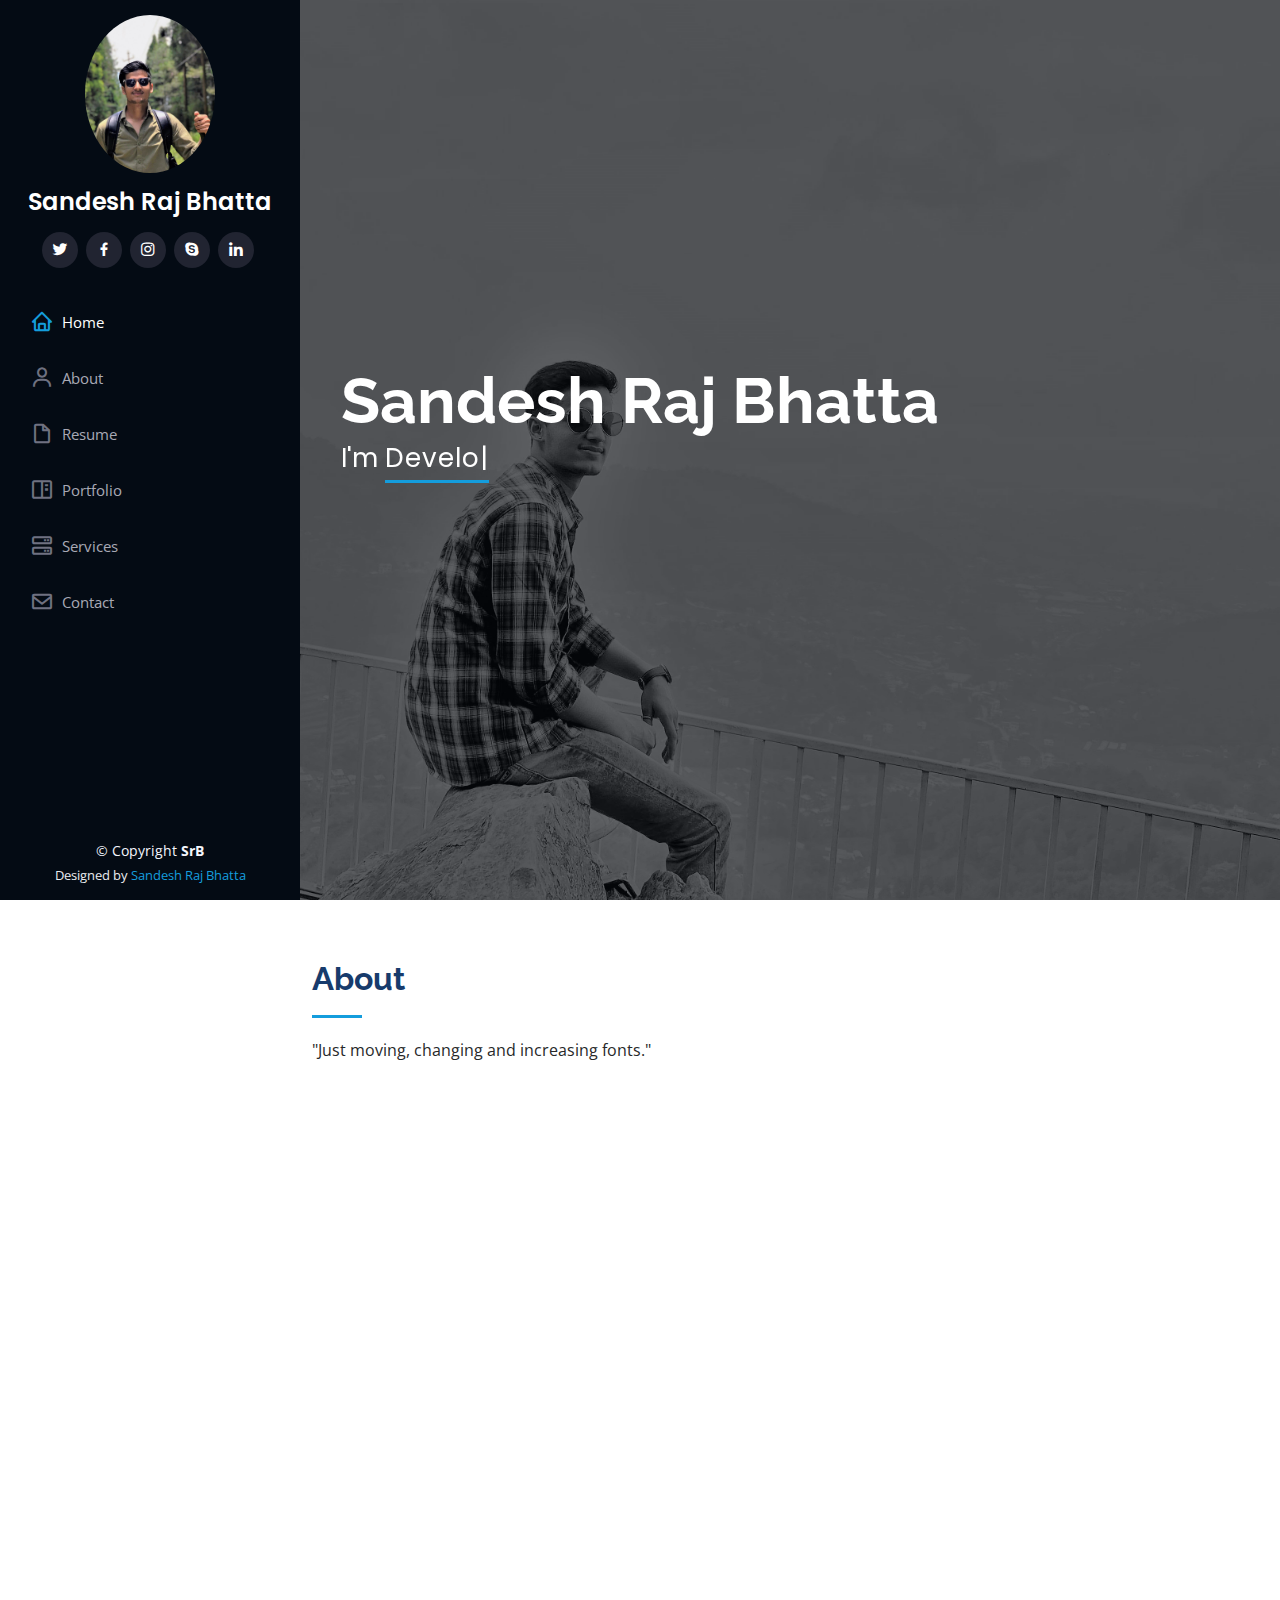
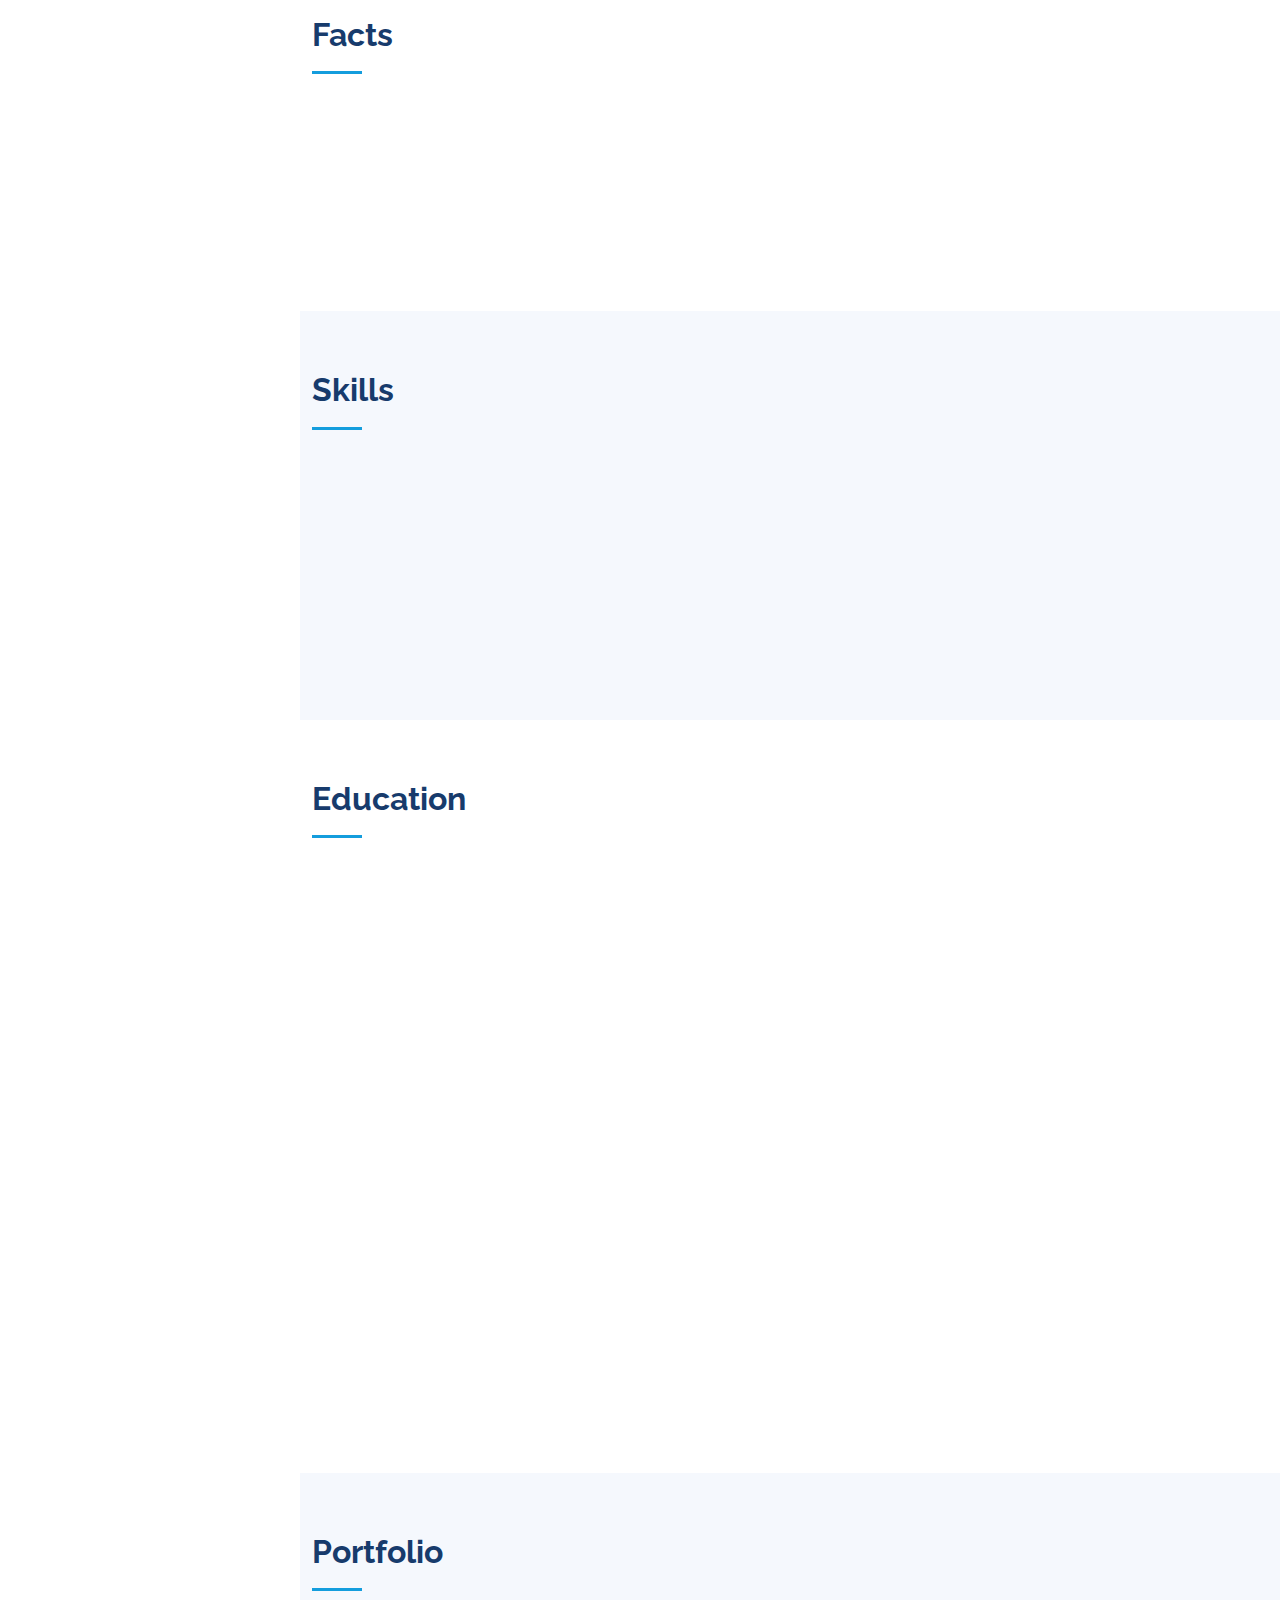
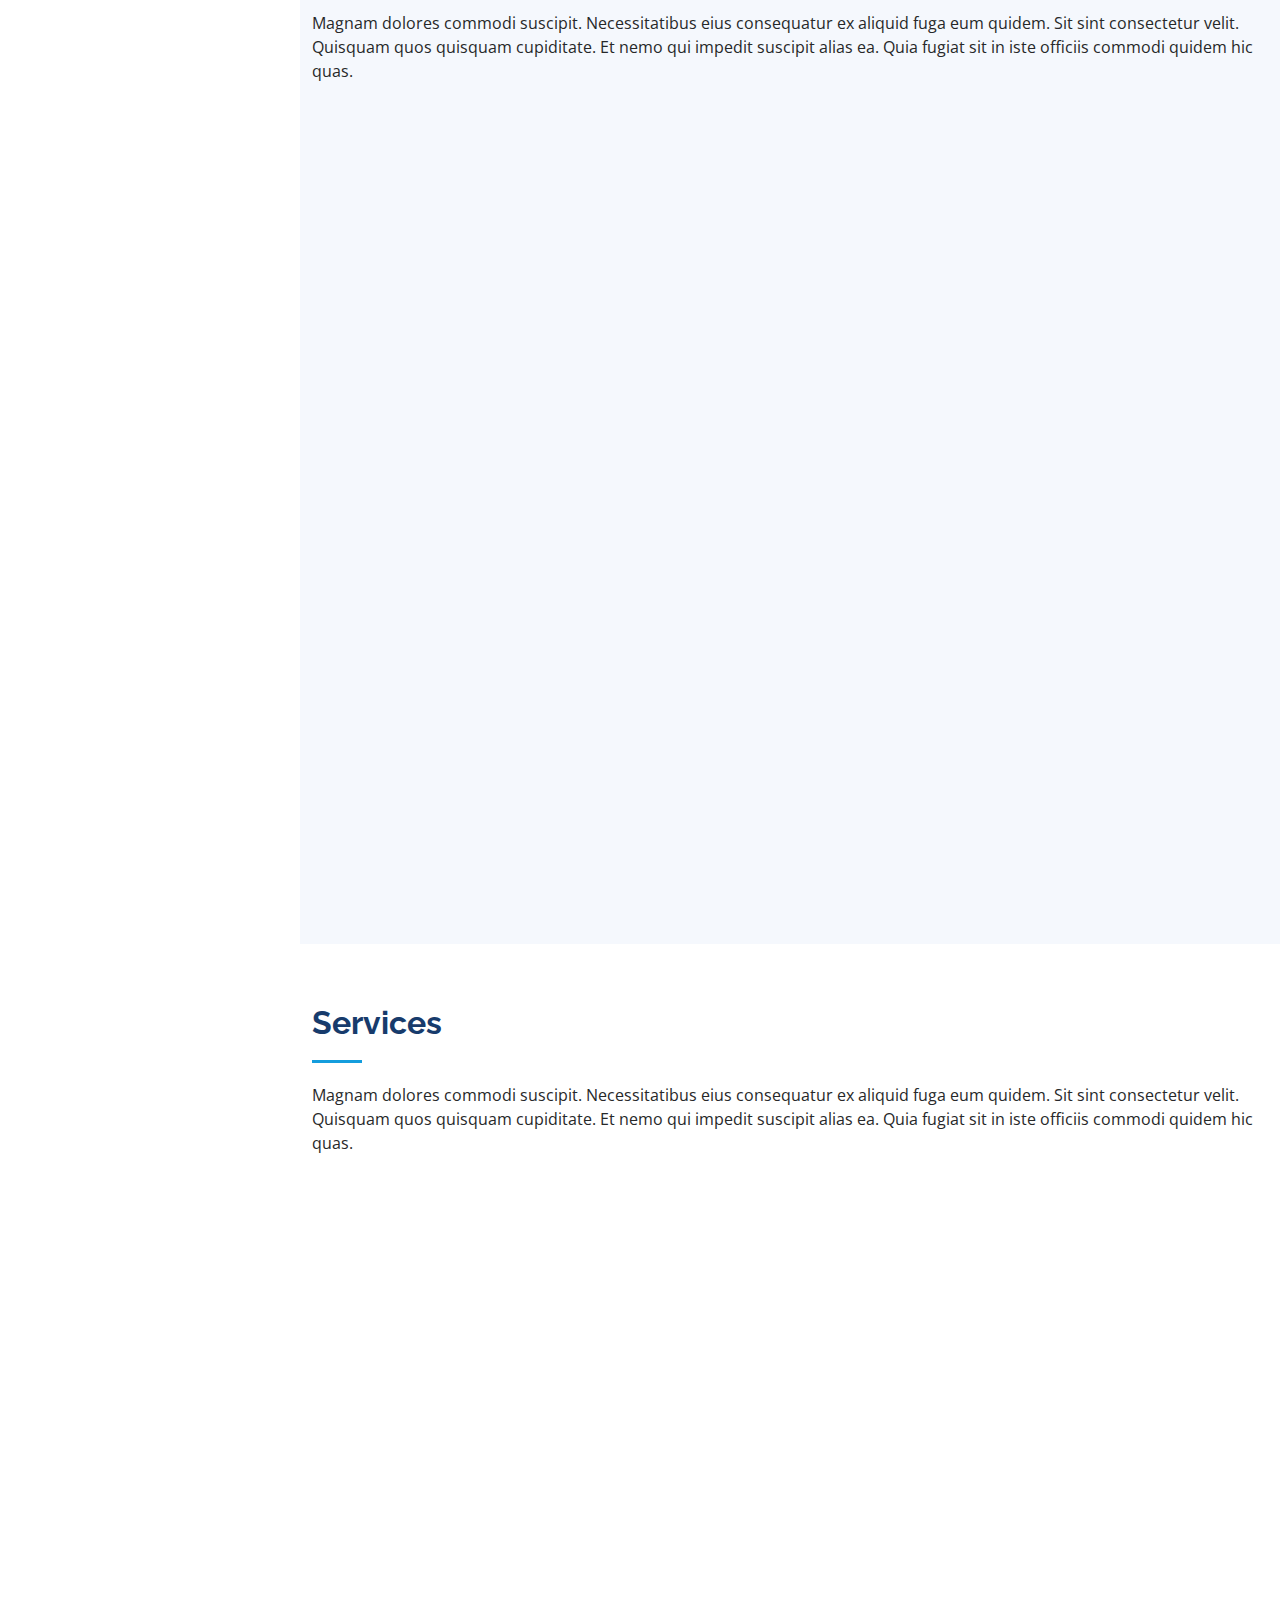
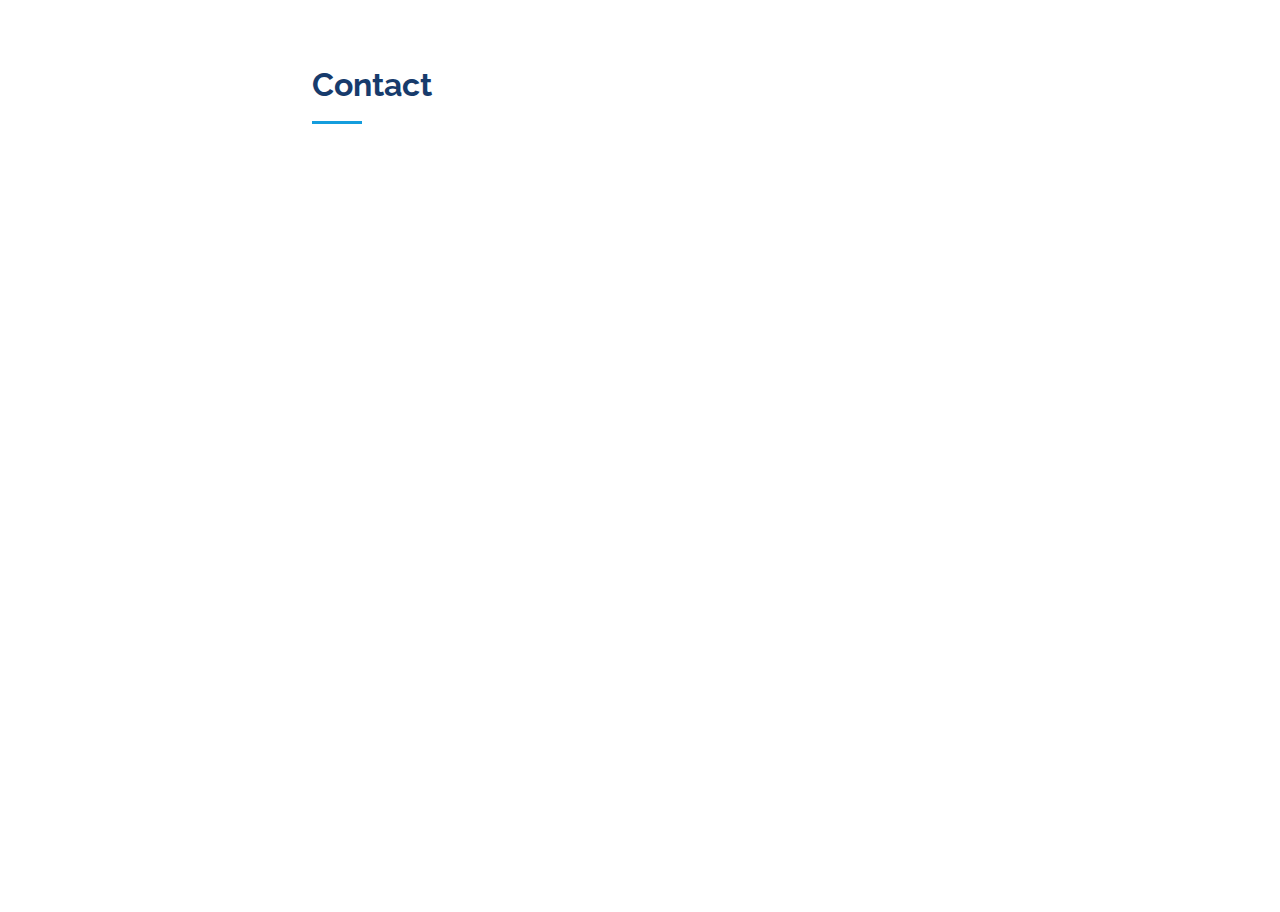
==== index.html @ b9fc3185 "My personal portfolio website." ====
<!DOCTYPE html>
<html lang="en">

<head>
  <meta charset="utf-8">
  <meta content="width=device-width, initial-scale=1.0" name="viewport">

  <title>Sandesh Raj Bhatta</title>
  <!-- Favicons -->
  <link href="assets/img/favicon.png" rel="icon">

  <!-- Google Fonts -->
  <link href="https://fonts.googleapis.com/css?family=Open+Sans:300,300i,400,400i,600,600i,700,700i|Raleway:300,300i,400,400i,500,500i,600,600i,700,700i|Poppins:300,300i,400,400i,500,500i,600,600i,700,700i" rel="stylesheet">

  <!-- Vendor CSS Files -->
  <link href="assets/vendor/aos/aos.css" rel="stylesheet">
  <link href="assets/vendor/bootstrap/css/bootstrap.min.css" rel="stylesheet">
  <link href="assets/vendor/bootstrap-icons/bootstrap-icons.css" rel="stylesheet">
  <link href="assets/vendor/boxicons/css/boxicons.min.css" rel="stylesheet">
  <link href="assets/vendor/glightbox/css/glightbox.min.css" rel="stylesheet">
  <link href="assets/vendor/swiper/swiper-bundle.min.css" rel="stylesheet">

  <!-- Template Main CSS File -->
  <link href="assets/css/style.css" rel="stylesheet">
</head>

<body>
  <!-- ======= Mobile nav toggle button ======= -->
  <i class="bi bi-list mobile-nav-toggle d-xl-none"></i>

  <!-- ======= Header ======= -->
  <header id="header">
    <div class="d-flex flex-column">

      <div class="profile">
        <img src="nav.jpg" alt="" class="img-fluid rounded-circle">
        <h1 class="text-light"><a href="index.html">Sandesh Raj Bhatta</a></h1>
        <div class="social-links mt-3 text-center">
          <a href="#" class="twitter"><i class="bx bxl-twitter"></i></a>
          <a href="#" class="facebook"><i class="bx bxl-facebook"></i></a>
          <a href="#" class="instagram"><i class="bx bxl-instagram"></i></a>
          <a href="#" class="google-plus"><i class="bx bxl-skype"></i></a>
          <a href="#" class="linkedin"><i class="bx bxl-linkedin"></i></a>
        </div>
      </div>

      <nav id="navbar" class="nav-menu navbar">
        <ul>
          <li><a href="#hero" class="nav-link scrollto active"><i class="bx bx-home"></i> <span>Home</span></a></li>
          <li><a href="#about" class="nav-link scrollto"><i class="bx bx-user"></i> <span>About</span></a></li>
          <li><a href="#resume" class="nav-link scrollto"><i class="bx bx-file-blank"></i> <span>Resume</span></a></li>
          <li><a href="#portfolio" class="nav-link scrollto"><i class="bx bx-book-content"></i> <span>Portfolio</span></a></li>
          <li><a href="#services" class="nav-link scrollto"><i class="bx bx-server"></i> <span>Services</span></a></li>
          <li><a href="#contact" class="nav-link scrollto"><i class="bx bx-envelope"></i> <span>Contact</span></a></li>
        </ul>
      </nav><!-- .nav-menu -->
    </div>
  </header><!-- End Header -->

  <!-- ======= Hero Section ======= -->
  <section id="hero" class="d-flex flex-column justify-content-center align-items-center">
    <div class="hero-container" data-aos="fade-in">
      <h1>Sandesh Raj Bhatta</h1>
      <p>I'm <span class="typed" data-typed-items="Developer, Student"></span></p>
    </div>
  </section><!-- End Hero -->

  <main id="main">

    <!-- ======= About Section ======= -->
    <section id="about" class="about">
      <div class="container">

        <div class="section-title">
          <h2>About</h2>
          <p>"Just moving, changing and increasing fonts."</p>
        </div>

        <div class="row">
          <div class="col-lg-4" data-aos="fade-right">
            <img src="my2.jpeg" class="img-fluid" alt="">
          </div>
          <div class="col-lg-8 pt-4 pt-lg-0 content" data-aos="fade-left">
            <h3>Web Designer.</h3>
            <p class="fst-italic">
            Hi. Thanks for checking out my website, 
            I’m a freelance Web designer with a background in IT.
            </p>
            <div class="row">
              <div class="col-lg-6">
                <ul>
                  <li><i class="bi bi-chevron-right"></i> <strong>Birthday:</strong> <span>2 Feb 2001</span></li>
                  <li><i class="bi bi-chevron-right"></i> <strong>Phone:</strong> <span>+977 9865756603</span></li>
                  <li><i class="bi bi-chevron-right"></i> <strong>City:</strong> <span>Lalitpur, Nepal</span></li>
                </ul>
              </div>
              <div class="col-lg-6">
                <ul>
                  <li><i class="bi bi-chevron-right"></i> <strong>Education:</strong> <span>Bachelor Student</span></li>
                  <li><i class="bi bi-chevron-right"></i> <strong>PhEmailone:</strong> <span>Sandeshbhatta218@gmail.com</span></li>
                  <li><i class="bi bi-chevron-right"></i> <strong>Freelance:</strong> <span>🛑Busy</span></li>
                </ul>
              </div>
            </div>
            <p>
            I'm a designer who codes.
            I develop website with new and stylish animation that helps
            people and make a difference. I can be as involved in
            your project as you need me to be; from the seed of the
             idea, to sketches, creative direction, design, communication,
              system design, and even the front-end .
            </p>
          </div>
        </div>

      </div>
    </section><!-- End About Section -->

    <!-- ======= Facts Section ======= -->
    <section id="facts" class="facts">
      <div class="container">

        <div class="section-title">
          <h2>Facts</h2>

        </div>

        <div class="row no-gutters">

          <div class="col-lg-3 col-md-6 d-md-flex align-items-md-stretch" data-aos="fade-up">
            <div class="count-box">
              <i class="bi bi-emoji-smile"></i>
              <span data-purecounter-start="0" data-purecounter-end="3" data-purecounter-duration="1" class="purecounter"></span>
              <p><strong>Happy Clients</strong></p>
            </div>
          </div>

          <div class="col-lg-3 col-md-6 d-md-flex align-items-md-stretch" data-aos="fade-up" data-aos-delay="100">
            <div class="count-box">
              <i class="bi bi-journal-richtext"></i>
              <span data-purecounter-start="0" data-purecounter-end="3" data-purecounter-duration="1" class="purecounter"></span>
              <p><strong>Projects</strong></p>
            </div>
          </div>

          <div class="col-lg-3 col-md-6 d-md-flex align-items-md-stretch" data-aos="fade-up" data-aos-delay="200">
            <div class="count-box">
              <i class="bi bi-headset"></i>
              <span data-purecounter-start="0" data-purecounter-end="14" data-purecounter-duration="1" class="purecounter"></span>
              <p><strong>Hours Of Support</strong></p>
            </div>
          </div>


        </div>

      </div>
    </section><!-- End Facts Section -->

    <!-- ======= Skills Section ======= -->
    <section id="skills" class="skills section-bg">
      <div class="container">

        <div class="section-title">
          <h2>Skills</h2>
        </div>

        <div class="row skills-content">

          <div class="col-lg-6" data-aos="fade-up">

            <div class="progress">
              <span class="skill">HTML <i class="val">100%</i></span>
              <div class="progress-bar-wrap">
                <div class="progress-bar" role="progressbar" aria-valuenow="100" aria-valuemin="0" aria-valuemax="100"></div>
              </div>
            </div>

            <div class="progress">
              <span class="skill">CSS <i class="val">90%</i></span>
              <div class="progress-bar-wrap">
                <div class="progress-bar" role="progressbar" aria-valuenow="90" aria-valuemin="0" aria-valuemax="90"></div>
              </div>
            </div>

            <div class="progress">
              <span class="skill">JavaScript <i class="val">30%</i></span>
              <div class="progress-bar-wrap">
                <div class="progress-bar" role="progressbar" aria-valuenow="30" aria-valuemin="0" aria-valuemax="30"></div>
              </div>
            </div>

          </div>

          <div class="col-lg-6" data-aos="fade-up" data-aos-delay="100">

            <div class="progress">
              <span class="skill">PHP <i class="val">50%</i></span>
              <div class="progress-bar-wrap">
                <div class="progress-bar" role="progressbar" aria-valuenow="50" aria-valuemin="0" aria-valuemax="50"></div>
              </div>
            </div>
          </div>
        </div>
      </div>
    </section><!-- End Skills Section -->

    <!-- ======= Educational Section ======= -->
    <section id="resume" class="resume">
      <div class="container">

        <div class="section-title">
          <h2>Education</h2>
                </div>

        <div class="row">
          <div class="col-lg-6" data-aos="fade-up">
            <h3 class="resume-title">Summary</h3>
            <div class="resume-item pb-0">
              <h4>Sandesh Raj Bhatta</h4>
              <ul>
                <li>Kathmandu,Nepal</li>
                <li>+977 9865756603</li>
                <li>sandeshbhatta218@gmailcom</li>
              </ul>
            </div>

            <h3 class="resume-title">Education</h3>
            <div class="resume-item">
              <h4>College +2 </h4>
              <h5>2018 - 2020</h5>
              <p><em>Aishwarya Vidya Niketan, Dhangadhi,Kailali, Nepal</em></p>
              <p></p>
            </div>
            <div class="resume-item">
              <h4>Bachelor of &amp; Information Management </h4>
              <h5>2020 - 2026</h5>
              <p><em>Kantipur College Of Management And Information Technology, Kathmandu, Nepal</em></p>
            </div>
          </div>
    </section><!-- End Resume Section -->

    <!--======= Portfolio Section =======-->
    <section id="portfolio" class="portfolio section-bg">
      <div class="container">

        <div class="section-title">
          <h2>Portfolio</h2>
          <p>Magnam dolores commodi suscipit. Necessitatibus eius consequatur ex aliquid fuga eum quidem. Sit sint consectetur velit. Quisquam quos quisquam cupiditate. Et nemo qui impedit suscipit alias ea. Quia fugiat sit in iste officiis commodi quidem hic quas.</p>
        </div>

        <div class="row portfolio-container" data-aos="fade-up" data-aos-delay="100">

          <div class="col-lg-4 col-md-6 portfolio-item filter-app">
            <div class="portfolio-wrap">
              <img src="assets/img/portfolio/portfolio-1.jpg" class="img-fluid" alt="">

            </div>
          </div>

          <div class="col-lg-4 col-md-6 portfolio-item filter-web">
            <div class="portfolio-wrap">
              <img src="assets/img/portfolio/portfolio-2.jpg" class="img-fluid" alt="">
              
            </div>
          </div>

          <div class="col-lg-4 col-md-6 portfolio-item filter-app">
            <div class="portfolio-wrap">
              <img src="assets/img/portfolio/portfolio-3.jpg" class="img-fluid" alt="">
              
            </div>
          </div>

          <div class="col-lg-4 col-md-6 portfolio-item filter-card">
            <div class="portfolio-wrap">
              <img src="assets/img/portfolio/portfolio-4.jpg" class="img-fluid" alt="">
             
            </div>
          </div>

          <div class="col-lg-4 col-md-6 portfolio-item filter-web">
            <div class="portfolio-wrap">
              <img src="assets/img/portfolio/portfolio-5.jpg" class="img-fluid" alt="">
          
            </div>
          </div>

          <div class="col-lg-4 col-md-6 portfolio-item filter-app">
            <div class="portfolio-wrap">
              <img src="assets/img/portfolio/portfolio-6.jpg" class="img-fluid" alt="">
           
            </div>
          </div>

          <div class="col-lg-4 col-md-6 portfolio-item filter-card">
            <div class="portfolio-wrap">
              <img src="assets/img/portfolio/portfolio-7.jpg" class="img-fluid" alt="">
            
            </div>
          </div>

          <div class="col-lg-4 col-md-6 portfolio-item filter-card">
            <div class="portfolio-wrap">
              <img src="assets/img/portfolio/portfolio-8.jpg" class="img-fluid" alt="">
           
            </div>
          </div>
          
          <div class="col-lg-4 col-md-6 portfolio-item filter-web">
            <div class="portfolio-wrap">
              <img src="assets/img/portfolio/portfolio-9.jpg" class="img-fluid" alt="">
             
            </div>
          </div>

        </div>

      </div>
    </section><!-- End Portfolio Section -->
    <!-- ======= Services Section ======= -->
    <section id="services" class="services">
      <div class="container">

        <div class="section-title">
          <h2>Services</h2>
          <p>Magnam dolores commodi suscipit. Necessitatibus eius consequatur ex aliquid fuga eum quidem. Sit sint consectetur velit. Quisquam quos quisquam cupiditate. Et nemo qui impedit suscipit alias ea. Quia fugiat sit in iste officiis commodi quidem hic quas.</p>
        </div>

        <div class="row">
          <div class="col-lg-4 col-md-6 icon-box" data-aos="fade-up">
            <div class="icon"><i class="bi bi-briefcase"></i></div>
            <h4 class="title"><a href="">Lorem Ipsum</a></h4>
            <p class="description">Voluptatum deleniti atque corrupti quos dolores et quas molestias excepturi sint occaecati cupiditate non provident</p>
          </div>
          <div class="col-lg-4 col-md-6 icon-box" data-aos="fade-up" data-aos-delay="100">
            <div class="icon"><i class="bi bi-card-checklist"></i></div>
            <h4 class="title"><a href="">Dolor Sitema</a></h4>
            <p class="description">Minim veniam, quis nostrud exercitation ullamco laboris nisi ut aliquip ex ea commodo consequat tarad limino ata</p>
          </div>
          <div class="col-lg-4 col-md-6 icon-box" data-aos="fade-up" data-aos-delay="200">
            <div class="icon"><i class="bi bi-bar-chart"></i></div>
            <h4 class="title"><a href="">Sed ut perspiciatis</a></h4>
            <p class="description">Duis aute irure dolor in reprehenderit in voluptate velit esse cillum dolore eu fugiat nulla pariatur</p>
          </div>
          <div class="col-lg-4 col-md-6 icon-box" data-aos="fade-up" data-aos-delay="300">
            <div class="icon"><i class="bi bi-binoculars"></i></div>
            <h4 class="title"><a href="">Magni Dolores</a></h4>
            <p class="description">Excepteur sint occaecat cupidatat non proident, sunt in culpa qui officia deserunt mollit anim id est laborum</p>
          </div>
          <div class="col-lg-4 col-md-6 icon-box" data-aos="fade-up" data-aos-delay="400">
            <div class="icon"><i class="bi bi-brightness-high"></i></div>
            <h4 class="title"><a href="">Nemo Enim</a></h4>
            <p class="description">At vero eos et accusamus et iusto odio dignissimos ducimus qui blanditiis praesentium voluptatum deleniti atque</p>
          </div>
          <div class="col-lg-4 col-md-6 icon-box" data-aos="fade-up" data-aos-delay="500">
            <div class="icon"><i class="bi bi-calendar4-week"></i></div>
            <h4 class="title"><a href="">Eiusmod Tempor</a></h4>
            <p class="description">Et harum quidem rerum facilis est et expedita distinctio. Nam libero tempore, cum soluta nobis est eligendi</p>
          </div>
        </div>

      </div>
    </section><!-- End Services Section -->
    <!-- ======= Contact Section ======= -->
    <section id="contact" class="contact">
      <div class="container">

        <div class="section-title">
          <h2>Contact</h2>
        </div>

        <div class="row" data-aos="fade-in">

          <div class="col-lg-5 d-flex align-items-stretch">
            <div class="info">
              <div class="address">
                <i class="bi bi-geo-alt"></i>
                <h4>Location:</h4>
                <p>Patan,Lalitpur,Nepal 4700</p>
              </div>

              <div class="email">
                <i class="bi bi-envelope"></i>
                <h4>Email:</h4>
                <p>sandeshbhatta218@gmail.com</p>
              </div>

              <div class="phone">
                <i class="bi bi-phone"></i>
                <h4>Call:</h4>
                <p>+977 9865756603</p>
              </div>
              <iframe src= "https://maps.google.com/maps?q=patan%20durbar%20square,lalitpur&t=&z=13&ie=UTF8&iwloc=&output=embed"frameborder="0" style="border:0; width: 100%; height: 290px;" allowfullscreen></iframe>
            </div>

          </div>

          <div class="col-lg-7 mt-5 mt-lg-0 d-flex align-items-stretch">
            <form action="#" method="post" role="form" class="form">
              <div class="row">
                <div class="form-group col-md-6">
                  <label for="name">Your Name</label>
                  <input type="text" name="name" class="form-control" id="name" required>
                </div>
                <div class="form-group col-md-6">
                  <label for="name">Your Email</label>
                  <input type="email" class="form-control" name="email" id="email" required>
                </div>
              </div>
              <div class="form-group">
                <label for="name">Subject</label>
                <input type="text" class="form-control" name="subject" id="subject" required>
              </div>
              <div class="form-group">
                <label for="name">Message</label>
                <textarea class="form-control" name="message" rows="10" required></textarea>
              </div>
              <div class="my-3">
                <div class="loading">Loading</div>
                <div class="error-message"></div>
                <div class="sent-message">Your message has been sent. Thank you!</div>
              </div>
              <div class="text-center"><button type="submit">Send Message</button></div>
            </form>
          </div>

        </div>

      </div>
    </section><!-- End Contact Section -->

  </main><!-- End #main -->

  <!-- ======= Footer ======= -->
  <footer id="footer">
    <div class="container">
      <div class="copyright">
        &copy; Copyright <strong><span>SrB</span></strong>
      </div>
      <div class="credits">
        Designed by <a href="">Sandesh Raj Bhatta</a>
      </div>
    </div>
  </footer><!-- End  Footer -->

  <!-- Vendor JS Files -->
  <script src="assets/vendor/purecounter/purecounter.js"></script>
  <script src="assets/vendor/aos/aos.js"></script>
  <script src="assets/vendor/bootstrap/js/bootstrap.bundle.min.js"></script>
  <script src="assets/vendor/glightbox/js/glightbox.min.js"></script>
  <script src="assets/vendor/isotope-layout/isotope.pkgd.min.js"></script>
  <script src="assets/vendor/swiper/swiper-bundle.min.js"></script>
  <script src="assets/vendor/typed.js/typed.min.js"></script>
  <script src="assets/vendor/waypoints/noframework.waypoints.js"></script>
  <script src="assets/vendor/php-email-form/validate.js"></script>

  <!-- Template Main JS File -->
  <script src="assets/js/main.js"></script>

</body>

</html>
---- assets/css/style.css ----
/*--------------------------------------------------------------
# General
--------------------------------------------------------------*/
body {
  font-family: "Open Sans", sans-serif;
  color: #272829;
}

a {
  color: #149ddd;
  text-decoration: none;
}

a:hover {
  color: #37b3ed;
  text-decoration: none;
}

h1, h2, h3, h4, h5, h6 {
  font-family: "Raleway", sans-serif;
}

/*--------------------------------------------------------------
# Header
--------------------------------------------------------------*/
#header {
  position: fixed;
  top: 0;
  left: 0;
  bottom: 0;
  width: 300px;
  transition: all ease-in-out 0.5s;
  z-index: 9997;
  transition: all 0.5s;
  padding: 0 15px;
  background: #040b14;
  overflow-y: auto;
}
#header .profile img {
  margin: 15px auto;
  display: block;
  width: 130px;
  border: 0px solid #2c2f3f;
}
#header .profile h1 {
  font-size: 24px;
  margin: 0;
  padding: 0;
  font-weight: 600;
  -moz-text-align-last: center;
  text-align-last: center;
  font-family: "Poppins", sans-serif;
}
#header .profile h1 a, #header .profile h1 a:hover {
  color: #fff;
  text-decoration: none;
}
#header .profile .social-links a {
  font-size: 18px;
  display: inline-block;
  background: #212431;
  color: #fff;
  line-height: 1;
  padding: 8px 0;
  margin-right: 4px;
  border-radius: 50%;
  text-align: center;
  width: 36px;
  height: 36px;
  transition: 0.3s;
}
#header .profile .social-links a:hover {
  background: #149ddd;
  color: #fff;
  text-decoration: none;
}

#main {
  margin-left: 300px;
}

@media (max-width: 1199px) {
  #header {
    left: -300px;
  }

  #main {
    margin-left: 0;
  }
}
/*--------------------------------------------------------------
# Navigation Menu
--------------------------------------------------------------*/
/* Desktop Navigation */
.nav-menu {
  padding: 30px 0 0 0;
}
.nav-menu * {
  margin: 0;
  padding: 0;
  list-style: none;
}
.nav-menu > ul > li {
  position: relative;
  white-space: nowrap;
}
.nav-menu a, .nav-menu a:focus {
  display: flex;
  align-items: center;
  color: #a8a9b4;
  padding: 12px 15px;
  margin-bottom: 8px;
  transition: 0.3s;
  font-size: 15px;
}
.nav-menu a i, .nav-menu a:focus i {
  font-size: 24px;
  padding-right: 8px;
  color: #6f7180;
}
.nav-menu a:hover, .nav-menu .active, .nav-menu .active:focus, .nav-menu li:hover > a {
  text-decoration: none;
  color: #fff;
}
.nav-menu a:hover i, .nav-menu .active i, .nav-menu .active:focus i, .nav-menu li:hover > a i {
  color: #149ddd;
}

/* Mobile Navigation */
.mobile-nav-toggle {
  position: fixed;
  right: 15px;
  top: 15px;
  z-index: 9998;
  border: 0;
  font-size: 24px;
  transition: all 0.4s;
  outline: none !important;
  background-color: #149ddd;
  color: #fff;
  width: 40px;
  height: 40px;
  display: inline-flex;
  align-items: center;
  justify-content: center;
  line-height: 0;
  border-radius: 50px;
  cursor: pointer;
}

.mobile-nav-active {
  overflow: hidden;
}
.mobile-nav-active #header {
  left: 0;
}

/*--------------------------------------------------------------
# Hero Section
--------------------------------------------------------------*/
#hero {
  width: 100%;
  height: 100vh;
  background: url('bg.jpg') top center;
  background-size: cover;
}
#hero:before {
  content: "";
  background: rgba(5, 13, 24, 0.3);
  position: absolute;
  bottom: 0;
  top: 0;
  left: 0;
  right: 0;
  z-index: 1;
}
#hero .hero-container {
  position: relative;
  z-index: 2;
  min-width: 300px;
}
#hero h1 {
  margin: 0 0 10px 0;
  font-size: 64px;
  font-weight: 700;
  line-height: 56px;
  color: #fff;
}
#hero p {
  color: #fff;
  margin-bottom: 50px;
  font-size: 26px;
  font-family: "Poppins", sans-serif;
}
#hero p span {
  color: #fff;
  padding-bottom: 4px;
  letter-spacing: 1px;
  border-bottom: 3px solid #149ddd;
}
@media (min-width: 1024px) {
  #hero {
    background-attachment: fixed;
  }
}
@media (max-width: 768px) {
  #hero h1 {
    font-size: 28px;
    line-height: 36px;
  }
  #hero h2 {
    font-size: 18px;
    line-height: 24px;
    margin-bottom: 30px;
  }
}

/*--------------------------------------------------------------
# Sections General
--------------------------------------------------------------*/
section {
  padding: 60px 0;
  overflow: hidden;
}

.section-bg {
  background: #f5f8fd;
}

.section-title {
  padding-bottom: 30px;
}
.section-title h2 {
  font-size: 32px;
  font-weight: bold;
  margin-bottom: 20px;
  padding-bottom: 20px;
  position: relative;
  color: #173b6c;
}
.section-title h2::after {
  content: "";
  position: absolute;
  display: block;
  width: 50px;
  height: 3px;
  background: #149ddd;
  bottom: 0;
  left: 0;
}
.section-title p {
  margin-bottom: 0;
}

/*--------------------------------------------------------------
# About
--------------------------------------------------------------*/
.about .content h3 {
  font-weight: 700;
  font-size: 26px;
  color: #173b6c;
}
.about .content ul {
  list-style: none;
  padding: 0;
}
.about .content ul li {
  margin-bottom: 20px;
  display: flex;
  align-items: center;
}
.about .content ul strong {
  margin-right: 10px;
}
.about .content ul i {
  font-size: 16px;
  margin-right: 5px;
  color: #149ddd;
  line-height: 0;
}
.about .content p:last-child {
  margin-bottom: 0;
}

/*--------------------------------------------------------------
# Facts
--------------------------------------------------------------*/
.facts {
  padding-bottom: 30px;
}
.facts .count-box {
  padding: 30px;
  width: 100%;
}
.facts .count-box i {
  display: block;
  font-size: 44px;
  color: #149ddd;
  float: left;
  line-height: 0;
}
.facts .count-box span {
  font-size: 48px;
  line-height: 40px;
  display: block;
  font-weight: 700;
  color: #050d18;
  margin-left: 60px;
}
.facts .count-box p {
  padding: 15px 0 0 0;
  margin: 0 0 0 60px;
  font-family: "Raleway", sans-serif;
  font-size: 14px;
  color: #122f57;
}
.facts .count-box a {
  font-weight: 600;
  display: block;
  margin-top: 20px;
  color: #122f57;
  font-size: 15px;
  font-family: "Poppins", sans-serif;
  transition: ease-in-out 0.3s;
}
.facts .count-box a:hover {
  color: #1f5297;
}

/*--------------------------------------------------------------
# Skills
--------------------------------------------------------------*/
.skills .progress {
  height: 60px;
  display: block;
  background: none;
  border-radius: 0;
}
.skills .progress .skill {
  padding: 0;
  margin: 0 0 6px 0;
  text-transform: uppercase;
  display: block;
  font-weight: 600;
  font-family: "Poppins", sans-serif;
  color: #050d18;
}
.skills .progress .skill .val {
  float: right;
  font-style: normal;
}
.skills .progress-bar-wrap {
  background: #dce8f8;
  height: 10px;
}
.skills .progress-bar {
  width: 1px;
  height: 10px;
  transition: 0.9s;
  background-color: #149ddd;
}

/*--------------------------------------------------------------
# Resume
--------------------------------------------------------------*/
.resume .resume-title {
  font-size: 26px;
  font-weight: 700;
  margin-top: 20px;
  margin-bottom: 20px;
  color: #050d18;
}
.resume .resume-item {
  padding: 0 0 20px 20px;
  margin-top: -2px;
  border-left: 2px solid #1f5297;
  position: relative;
}
.resume .resume-item h4 {
  line-height: 18px;
  font-size: 18px;
  font-weight: 600;
  text-transform: uppercase;
  font-family: "Poppins", sans-serif;
  color: #050d18;
  margin-bottom: 10px;
}
.resume .resume-item h5 {
  font-size: 16px;
  background: #e4edf9;
  padding: 5px 15px;
  display: inline-block;
  font-weight: 600;
  margin-bottom: 10px;
}
.resume .resume-item ul {
  padding-left: 20px;
}
.resume .resume-item ul li {
  padding-bottom: 10px;
}
.resume .resume-item:last-child {
  padding-bottom: 0;
}
.resume .resume-item::before {
  content: "";
  position: absolute;
  width: 16px;
  height: 16px;
  border-radius: 50px;
  left: -9px;
  top: 0;
  background: #fff;
  border: 2px solid #1f5297;
}

/*--------------------------------------------------------------
# Portfolio
--------------------------------------------------------------*/
.portfolio .portfolio-item {
  margin-bottom: 30px;
}

.portfolio .portfolio-wrap {
  transition: 0.3s;
  position: relative;
  overflow: hidden;
  z-index: 1;
}
.portfolio .portfolio-wrap::before {
  content: "";
  background: rgba(255, 255, 255, 0.5);
  position: absolute;
  left: 0;
  right: 0;
  top: 0;
  bottom: 0;
  transition: all ease-in-out 0.3s;
  z-index: 2;
  opacity: 0;
}

/*--------------------------------------------------------------
# Services
--------------------------------------------------------------*/
.services .icon-box {
  margin-bottom: 20px;
}
.services .icon {
  float: left;
  display: flex;
  align-items: center;
  justify-content: center;
  width: 54px;
  height: 54px;
  background: #149ddd;
  border-radius: 50%;
  transition: 0.5s;
  border: 1px solid #149ddd;
}
.services .icon i {
  color: #fff;
  font-size: 24px;
  line-height: 0;
}

.services .title {
  margin-left: 80px;
  font-weight: 700;
  margin-bottom: 15px;
  font-size: 18px;
}
.services .title a {
  color: #343a40;
}

.services .description {
  margin-left: 80px;
  line-height: 24px;
  font-size: 14px;
}

/*--------------------------------------------------------------
# Contact
--------------------------------------------------------------*/
.contact {
  padding-bottom: 130px;
}
.contact .info {
  padding: 30px;
  background: #fff;
  width: 100%;
  box-shadow: 0 0 24px 0 rgba(0, 0, 0, 0.12);
}
.contact .info i {
  font-size: 20px;
  color: #149ddd;
  float: left;
  width: 44px;
  height: 44px;
  background: #dff3fc;
  display: flex;
  justify-content: center;
  align-items: center;
  border-radius: 50px;
  transition: all 0.3s ease-in-out;
}
.contact .info h4 {
  padding: 0 0 0 60px;
  font-size: 22px;
  font-weight: 600;
  margin-bottom: 5px;
  color: #050d18;
}
.contact .info p {
  padding: 0 0 10px 60px;
  margin-bottom: 20px;
  font-size: 14px;
  color: #173b6c;
}
.contact .info .email p {
  padding-top: 5px;
}
.contact .info .social-links {
  padding-left: 60px;
}
.contact .info .social-links a {
  font-size: 18px;
  display: inline-block;
  background: #333;
  color: #fff;
  line-height: 1;
  padding: 8px 0;
  border-radius: 50%;
  text-align: center;
  width: 36px;
  height: 36px;
  transition: 0.3s;
  margin-right: 10px;
}

.contact .form {
  width: 100%;
  padding: 30px;
  background: #fff;
  box-shadow: 0 0 24px 0 rgba(0, 0, 0, 0.12);
}
.contact .form .form-group {
  padding-bottom: 8px;
}
.contact .form .validate {
  display: none;
  color: red;
  margin: 0 0 15px 0;
  font-weight: 400;
  font-size: 13px;
}
.contact .form .error-message {
  display: none;
  color: #fff;
  background: #ed3c0d;
  text-align: left;
  padding: 15px;
  font-weight: 600;
}
.contact .form .error-message br + br {
  margin-top: 25px;
}
.contact .form .sent-message {
  display: none;
  color: #fff;
  background: #18d26e;
  text-align: center;
  padding: 15px;
  font-weight: 600;
}
.contact .form .loading {
  display: none;
  background: #fff;
  text-align: center;
  padding: 15px;
}
.contact .form .loading:before {
  content: "";
  display: inline-block;
  border-radius: 50%;
  width: 24px;
  height: 24px;
  margin: 0 10px -6px 0;
  border: 3px solid #18d26e;
  border-top-color: #eee;
  -webkit-animation: animate-loading 1s linear infinite;
  animation: animate-loading 1s linear infinite;
}
.contact .form .form-group {
  margin-bottom: 15px;
}
.contact .form label {
  padding-bottom: 8px;
}
.contact .form input, .contact .form textarea {
  border-radius: 0;
  box-shadow: none;
  font-size: 14px;
}
.contact .form input {
  height: 44px;
}
.contact .form textarea {
  padding: 10px 15px;
}
.contact .form button[type=submit] {
  background: #149ddd;
  border: 0;
  padding: 10px 24px;
  color: #fff;
  transition: 0.4s;
  border-radius: 4px;
}

@-webkit-keyframes animate-loading {
  0% {
    transform: rotate(0deg);
  }
  100% {
    transform: rotate(360deg);
  }
}
@keyframes animate-loading {
  0% {
    transform: rotate(0deg);
  }
  100% {
    transform: rotate(360deg);
  }
}
/*--------------------------------------------------------------
# Footer
--------------------------------------------------------------*/
#footer {
  padding: 15px;
  color: #f4f6fd;
  font-size: 14px;
  position: fixed;
  left: 0;
  bottom: 0;
  width: 300px;
  z-index: 9999;
  background: #040b14;
}
#footer .copyright {
  text-align: center;
}
#footer .credits {
  padding-top: 5px;
  text-align: center;
  font-size: 13px;
  color: #eaebf0;
}
@media (max-width: 1199px) {
  #footer {
    position: static;
    width: auto;
    padding-right: 20px 15px;
  }
}
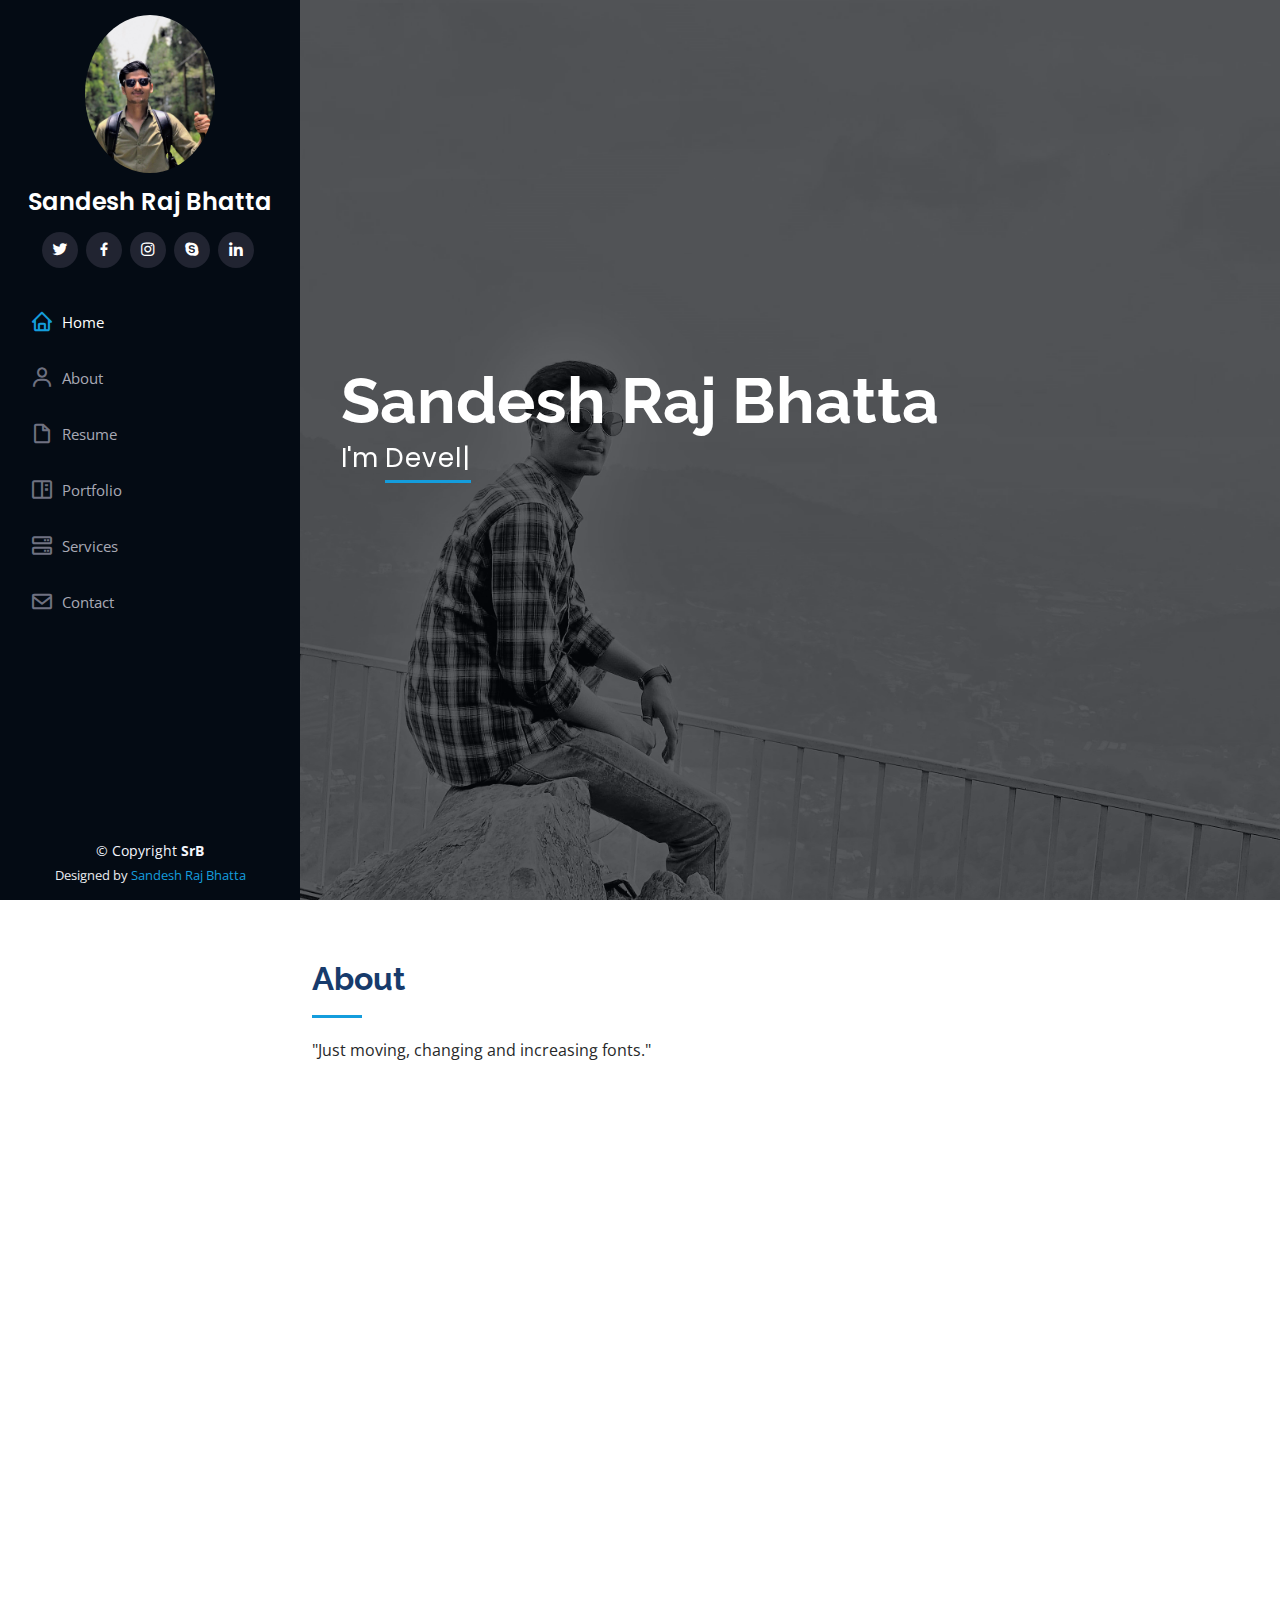
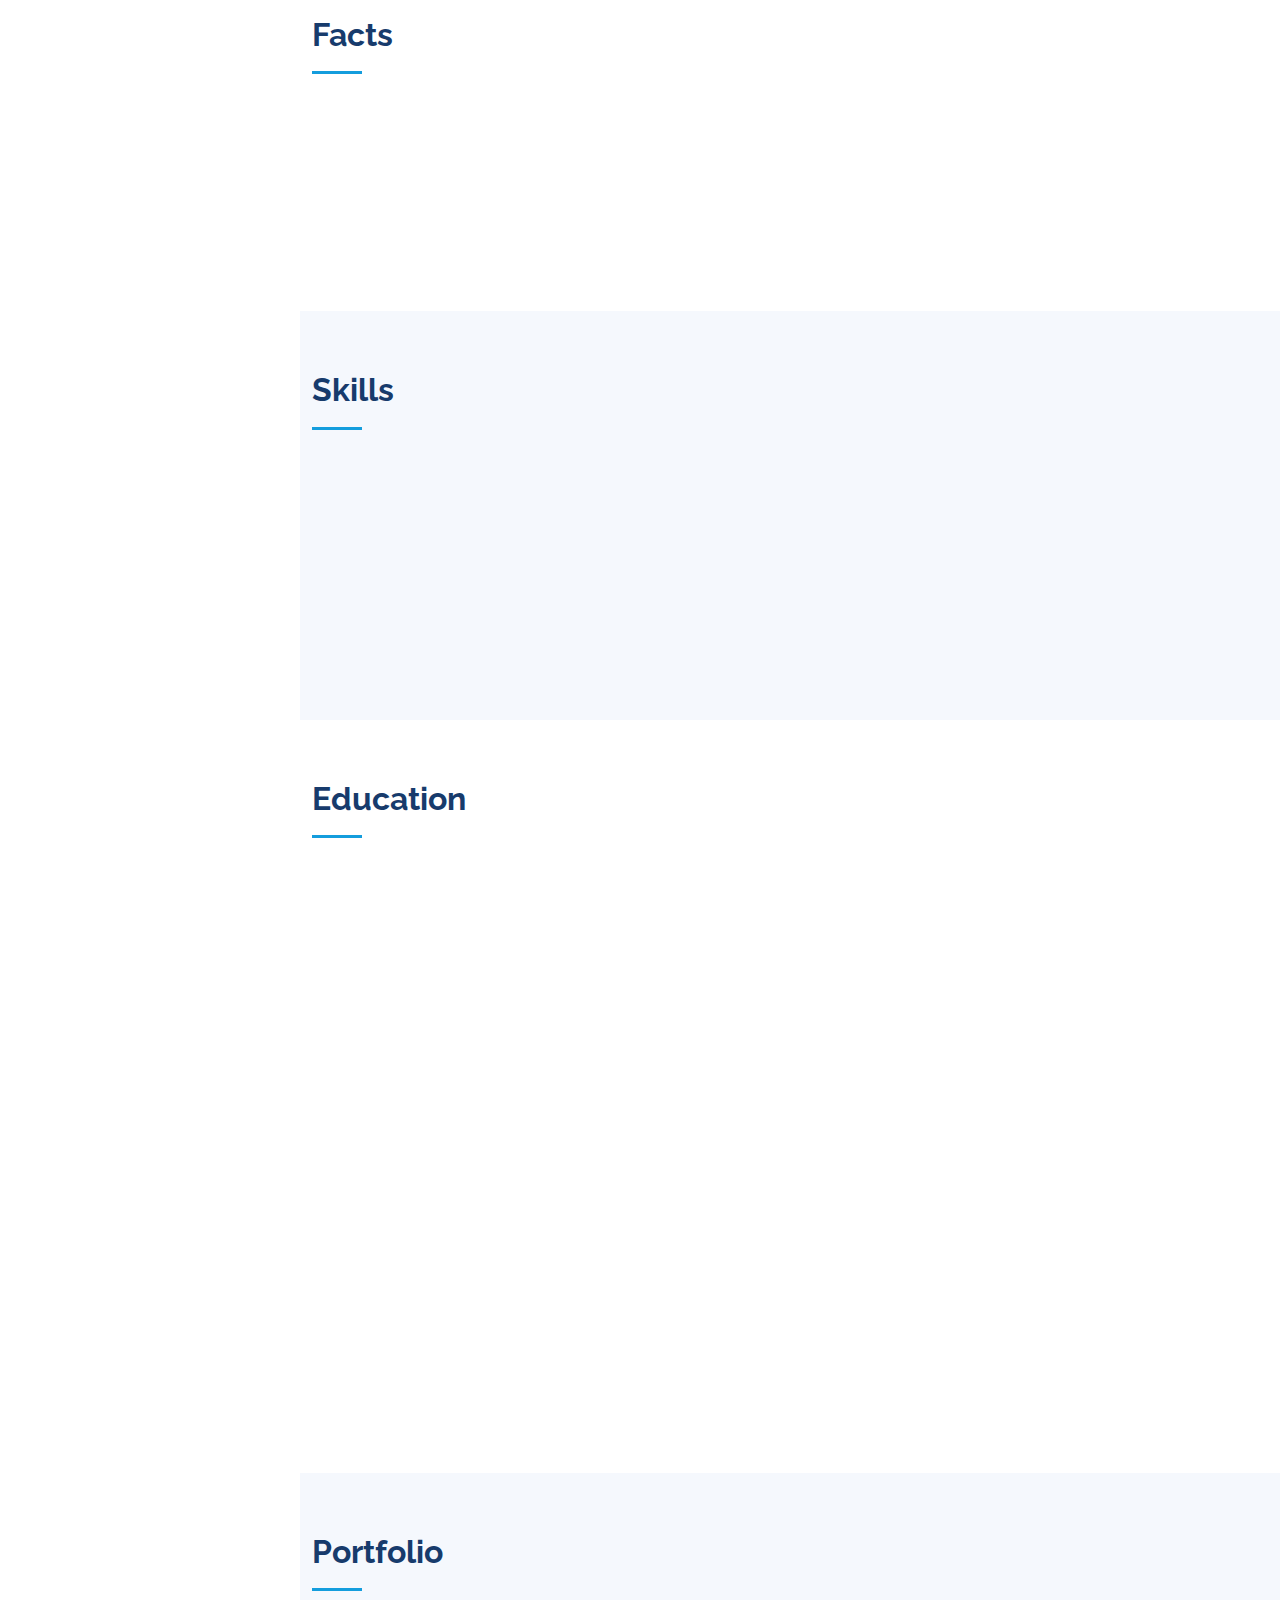
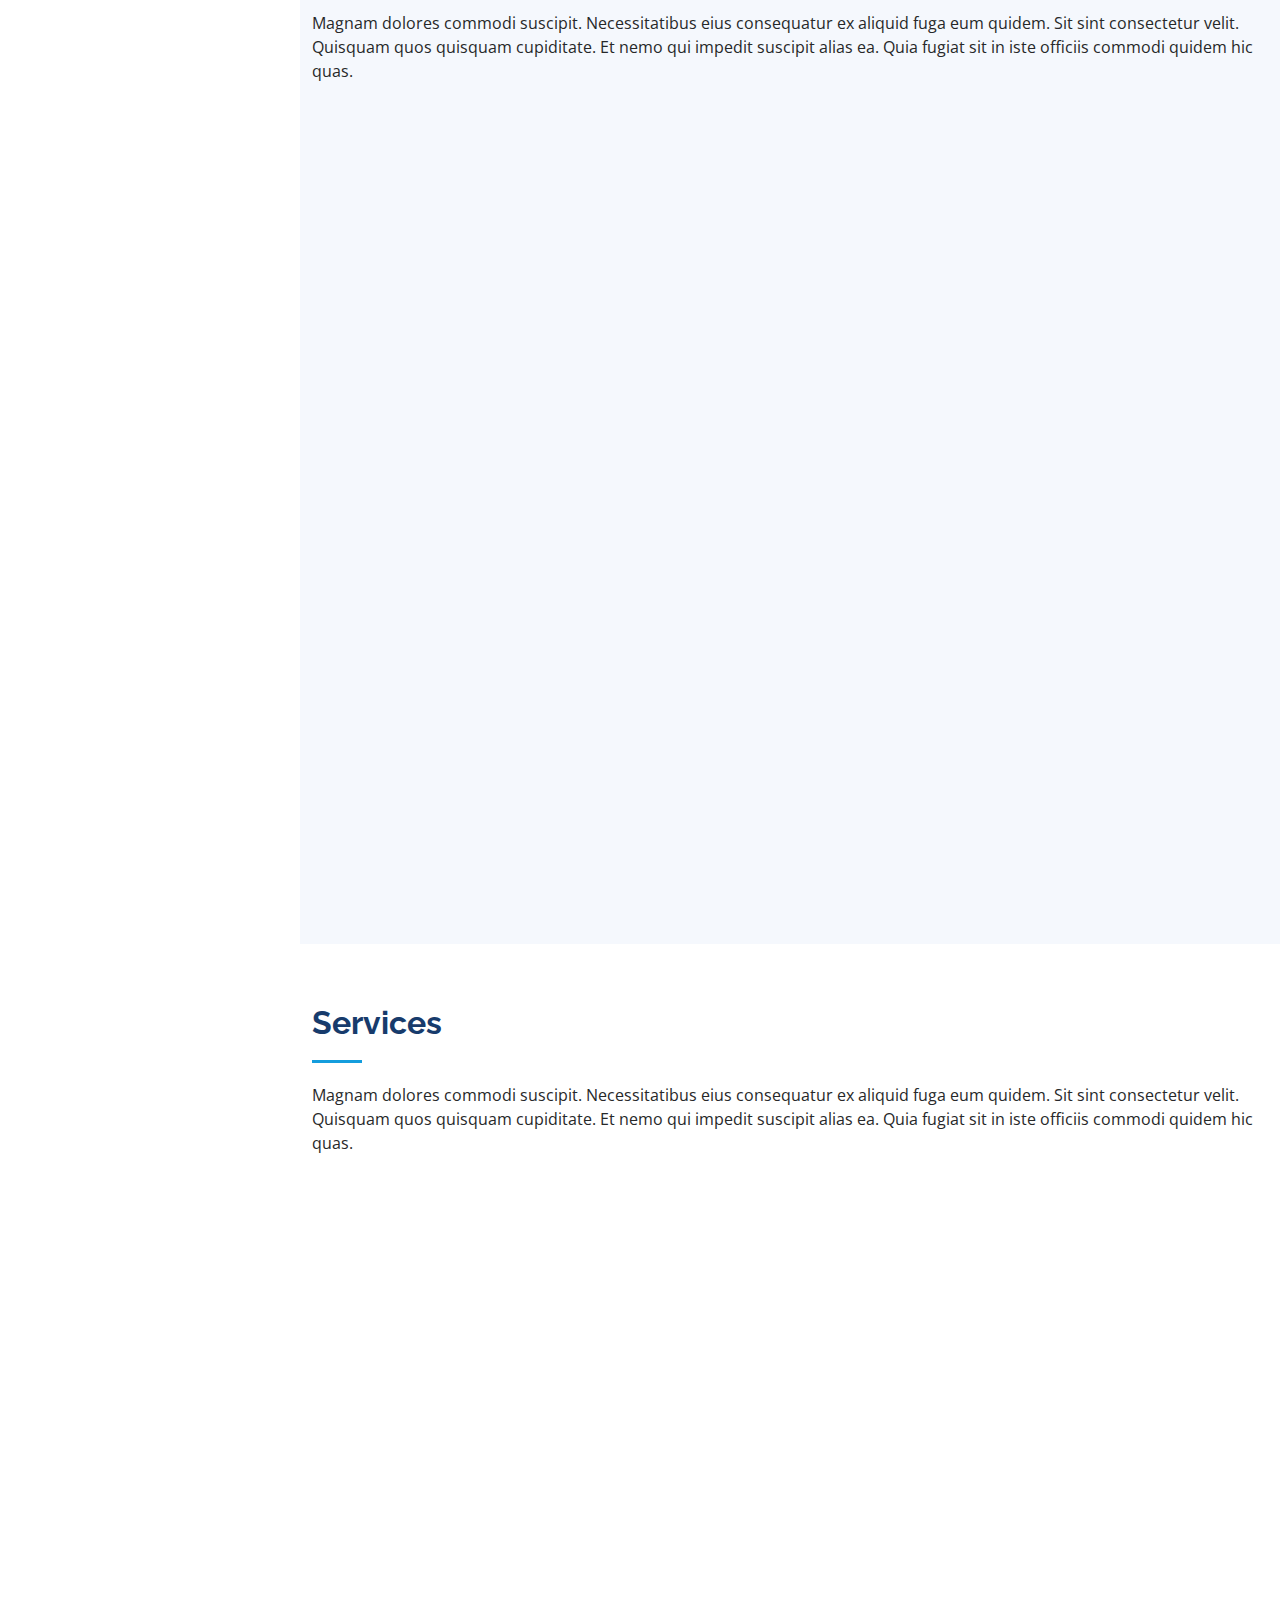
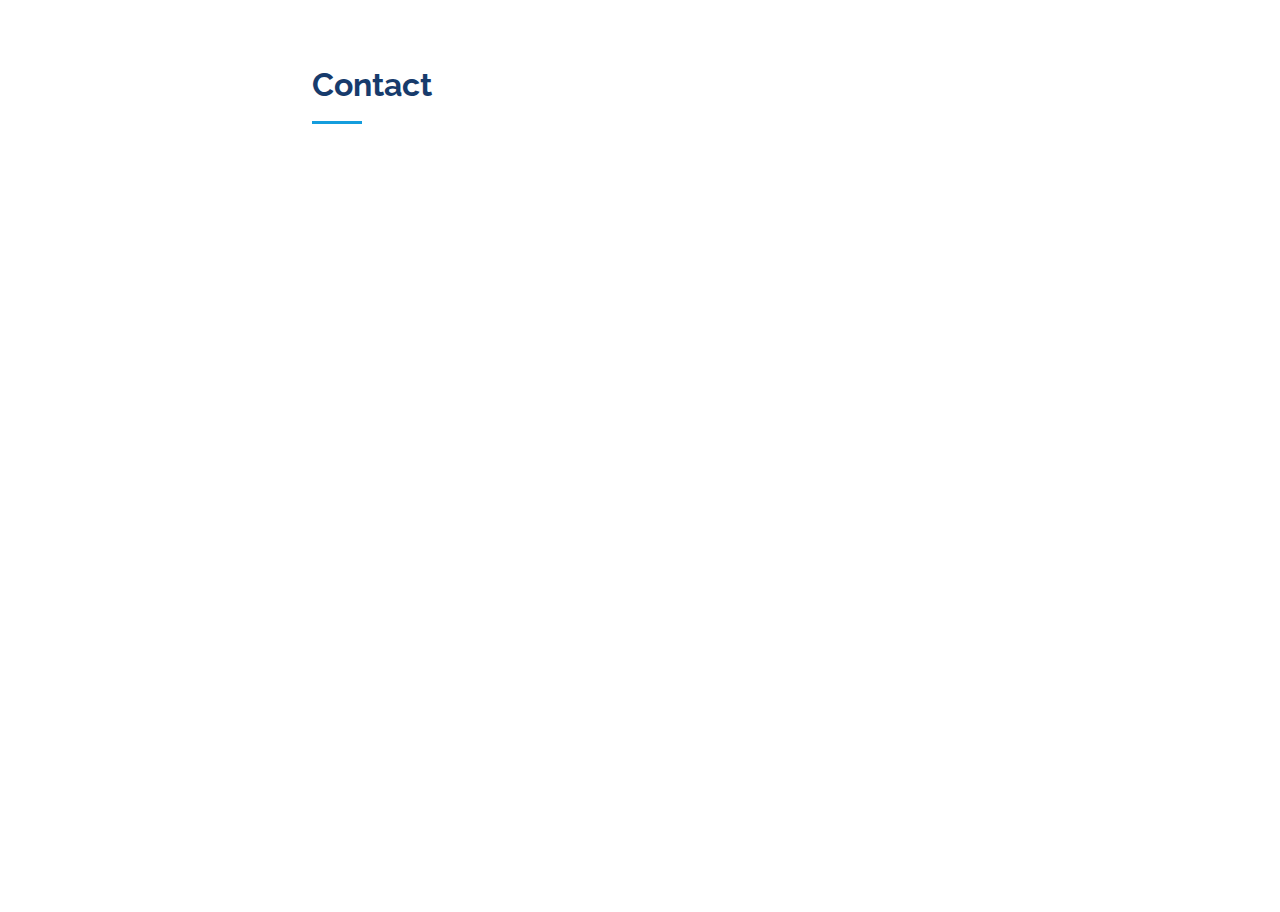
==== commit ccf413c5: "Update index.html" ====
--- a/index.html
+++ b/index.html
@@ -416,11 +416,6 @@
                 <label for="name">Message</label>
                 <textarea class="form-control" name="message" rows="10" required></textarea>
               </div>
-              <div class="my-3">
-                <div class="loading">Loading</div>
-                <div class="error-message"></div>
-                <div class="sent-message">Your message has been sent. Thank you!</div>
-              </div>
               <div class="text-center"><button type="submit">Send Message</button></div>
             </form>
           </div>
@@ -460,4 +455,4 @@
 
 </body>
 
-</html>+</html>
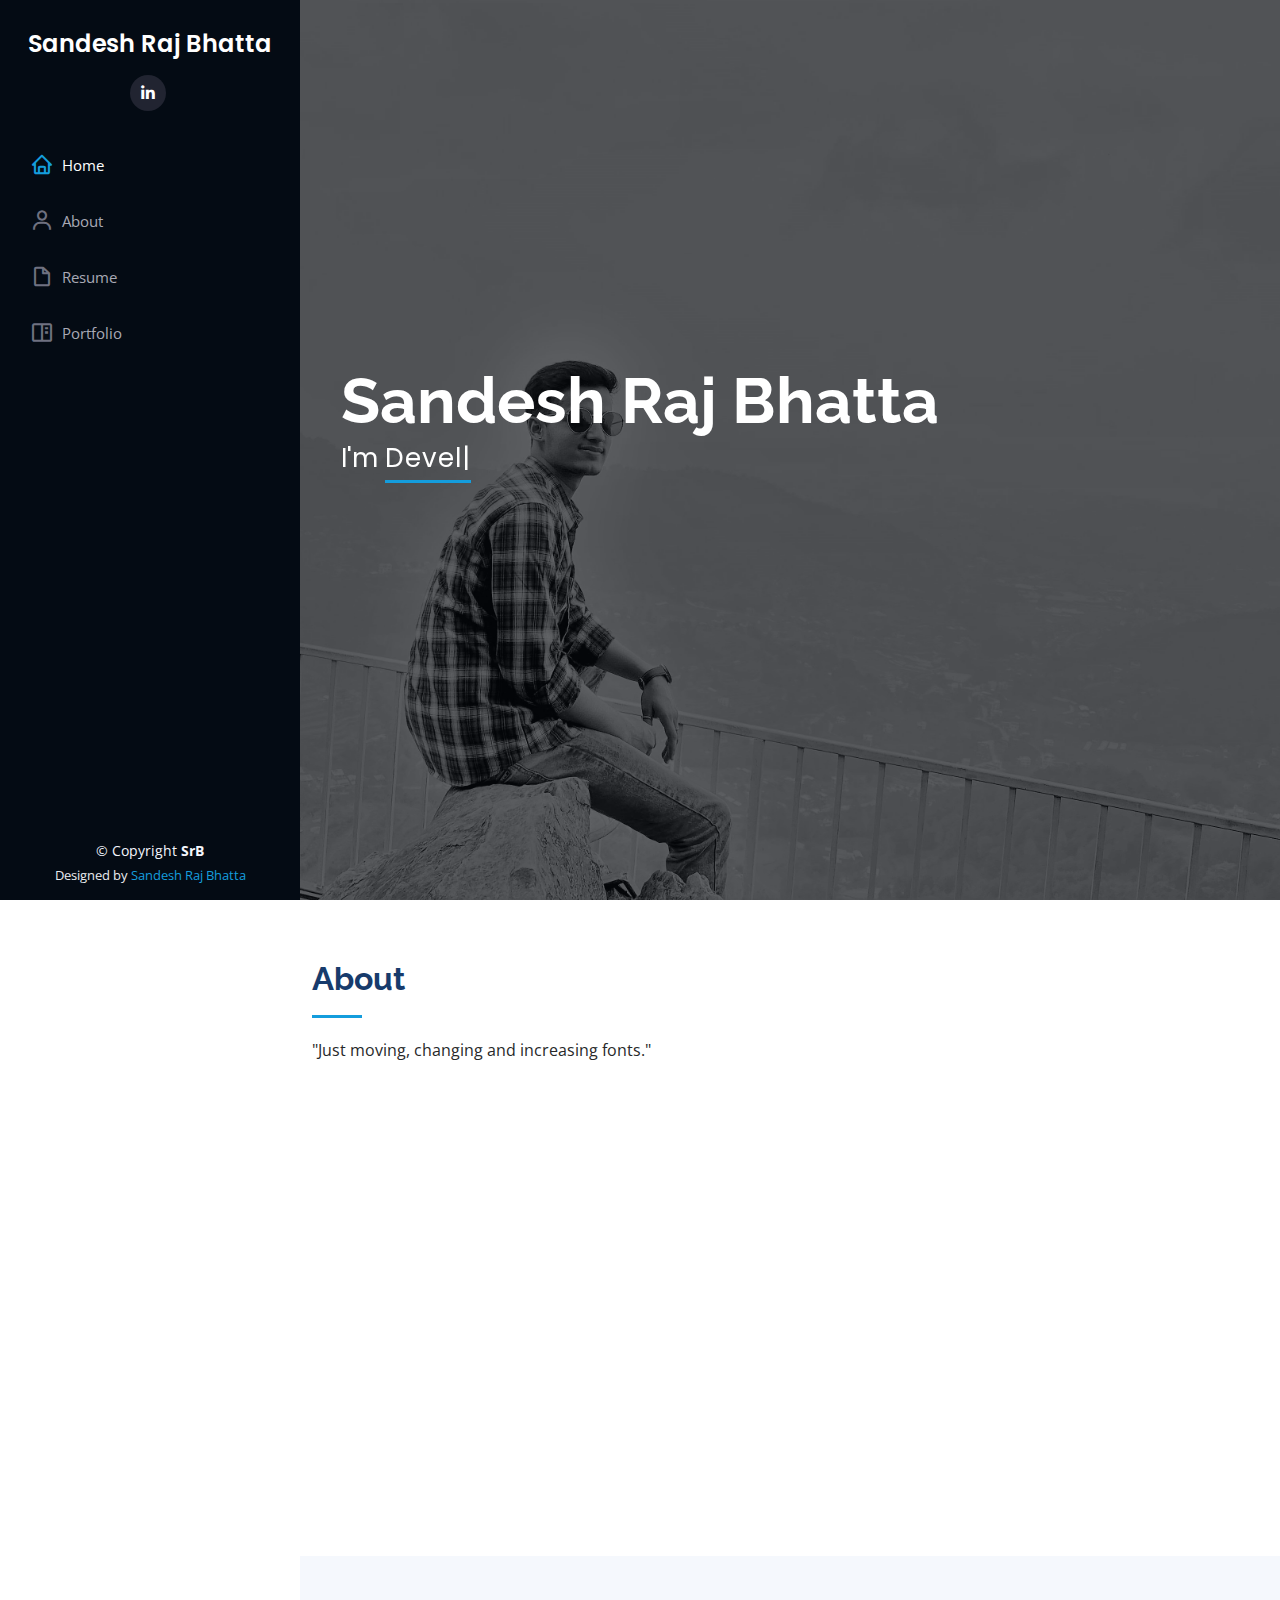
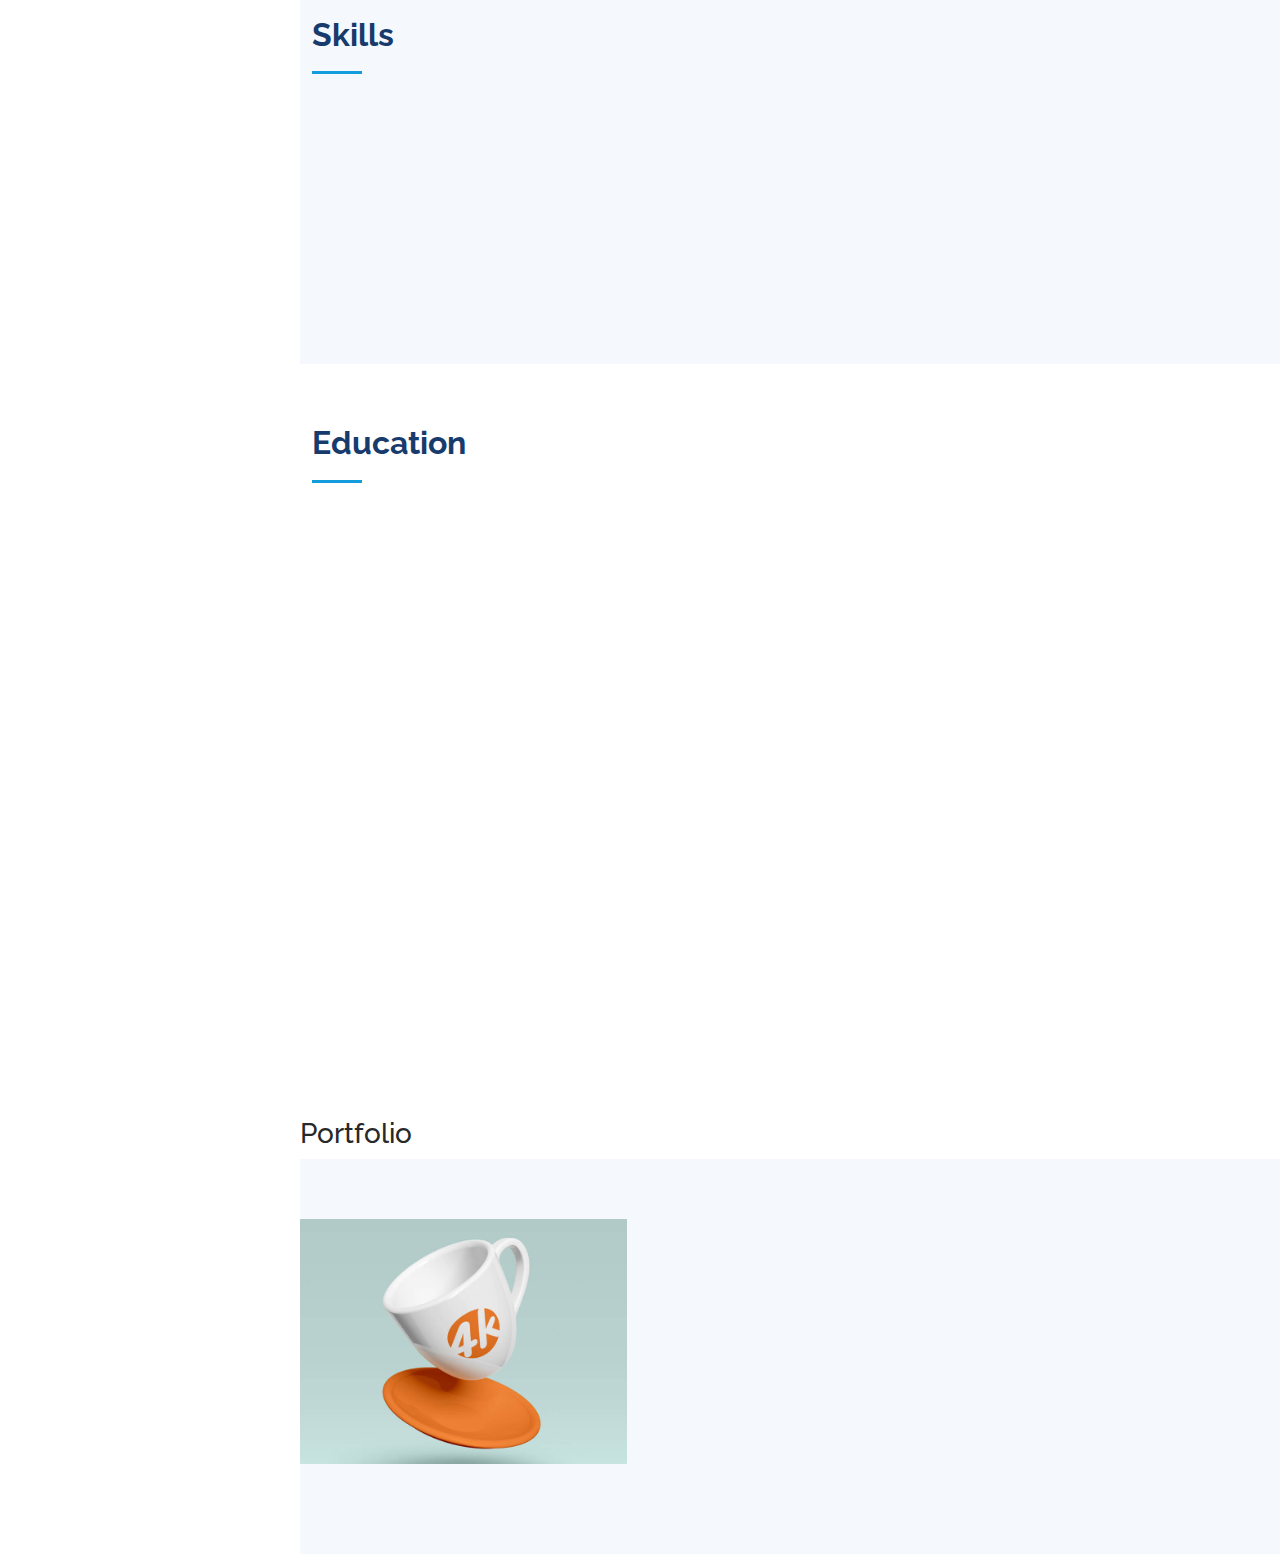
==== commit a30899bf: "Update index.html" ====
--- a/index.html
+++ b/index.html
@@ -33,14 +33,10 @@
     <div class="d-flex flex-column">
 
       <div class="profile">
-        <img src="nav.jpg" alt="" class="img-fluid rounded-circle">
+        <img src="nav1.jpg" alt="" class="img-fluid rounded-circle">
         <h1 class="text-light"><a href="index.html">Sandesh Raj Bhatta</a></h1>
         <div class="social-links mt-3 text-center">
-          <a href="#" class="twitter"><i class="bx bxl-twitter"></i></a>
-          <a href="#" class="facebook"><i class="bx bxl-facebook"></i></a>
-          <a href="#" class="instagram"><i class="bx bxl-instagram"></i></a>
-          <a href="#" class="google-plus"><i class="bx bxl-skype"></i></a>
-          <a href="#" class="linkedin"><i class="bx bxl-linkedin"></i></a>
+          <a href="https://www.linkedin.com/in/sandesh-raj-bhatta-13047327b/" class="linkedin"><i class="bx bxl-linkedin"></i></a>
         </div>
       </div>
 
@@ -50,8 +46,6 @@
           <li><a href="#about" class="nav-link scrollto"><i class="bx bx-user"></i> <span>About</span></a></li>
           <li><a href="#resume" class="nav-link scrollto"><i class="bx bx-file-blank"></i> <span>Resume</span></a></li>
           <li><a href="#portfolio" class="nav-link scrollto"><i class="bx bx-book-content"></i> <span>Portfolio</span></a></li>
-          <li><a href="#services" class="nav-link scrollto"><i class="bx bx-server"></i> <span>Services</span></a></li>
-          <li><a href="#contact" class="nav-link scrollto"><i class="bx bx-envelope"></i> <span>Contact</span></a></li>
         </ul>
       </nav><!-- .nav-menu -->
     </div>
@@ -116,46 +110,6 @@
       </div>
     </section><!-- End About Section -->
 
-    <!-- ======= Facts Section ======= -->
-    <section id="facts" class="facts">
-      <div class="container">
-
-        <div class="section-title">
-          <h2>Facts</h2>
-
-        </div>
-
-        <div class="row no-gutters">
-
-          <div class="col-lg-3 col-md-6 d-md-flex align-items-md-stretch" data-aos="fade-up">
-            <div class="count-box">
-              <i class="bi bi-emoji-smile"></i>
-              <span data-purecounter-start="0" data-purecounter-end="3" data-purecounter-duration="1" class="purecounter"></span>
-              <p><strong>Happy Clients</strong></p>
-            </div>
-          </div>
-
-          <div class="col-lg-3 col-md-6 d-md-flex align-items-md-stretch" data-aos="fade-up" data-aos-delay="100">
-            <div class="count-box">
-              <i class="bi bi-journal-richtext"></i>
-              <span data-purecounter-start="0" data-purecounter-end="3" data-purecounter-duration="1" class="purecounter"></span>
-              <p><strong>Projects</strong></p>
-            </div>
-          </div>
-
-          <div class="col-lg-3 col-md-6 d-md-flex align-items-md-stretch" data-aos="fade-up" data-aos-delay="200">
-            <div class="count-box">
-              <i class="bi bi-headset"></i>
-              <span data-purecounter-start="0" data-purecounter-end="14" data-purecounter-duration="1" class="purecounter"></span>
-              <p><strong>Hours Of Support</strong></p>
-            </div>
-          </div>
-
-
-        </div>
-
-      </div>
-    </section><!-- End Facts Section -->
 
     <!-- ======= Skills Section ======= -->
     <section id="skills" class="skills section-bg">
@@ -234,22 +188,16 @@
             </div>
             <div class="resume-item">
               <h4>Bachelor of &amp; Information Management </h4>
-              <h5>2020 - 2026</h5>
+              <h5>2020 - 2024</h5>
               <p><em>Kantipur College Of Management And Information Technology, Kathmandu, Nepal</em></p>
             </div>
           </div>
     </section><!-- End Resume Section -->
 
     <!--======= Portfolio Section =======-->
+    <h3 class="portfolio">Portfolio</h3>
+
     <section id="portfolio" class="portfolio section-bg">
-      <div class="container">
-
-        <div class="section-title">
-          <h2>Portfolio</h2>
-          <p>Magnam dolores commodi suscipit. Necessitatibus eius consequatur ex aliquid fuga eum quidem. Sit sint consectetur velit. Quisquam quos quisquam cupiditate. Et nemo qui impedit suscipit alias ea. Quia fugiat sit in iste officiis commodi quidem hic quas.</p>
-        </div>
-
-        <div class="row portfolio-container" data-aos="fade-up" data-aos-delay="100">
 
           <div class="col-lg-4 col-md-6 portfolio-item filter-app">
             <div class="portfolio-wrap">
@@ -257,174 +205,9 @@
 
             </div>
           </div>
-
-          <div class="col-lg-4 col-md-6 portfolio-item filter-web">
-            <div class="portfolio-wrap">
-              <img src="assets/img/portfolio/portfolio-2.jpg" class="img-fluid" alt="">
-              
-            </div>
-          </div>
-
-          <div class="col-lg-4 col-md-6 portfolio-item filter-app">
-            <div class="portfolio-wrap">
-              <img src="assets/img/portfolio/portfolio-3.jpg" class="img-fluid" alt="">
-              
-            </div>
-          </div>
-
-          <div class="col-lg-4 col-md-6 portfolio-item filter-card">
-            <div class="portfolio-wrap">
-              <img src="assets/img/portfolio/portfolio-4.jpg" class="img-fluid" alt="">
-             
-            </div>
-          </div>
-
-          <div class="col-lg-4 col-md-6 portfolio-item filter-web">
-            <div class="portfolio-wrap">
-              <img src="assets/img/portfolio/portfolio-5.jpg" class="img-fluid" alt="">
-          
-            </div>
-          </div>
-
-          <div class="col-lg-4 col-md-6 portfolio-item filter-app">
-            <div class="portfolio-wrap">
-              <img src="assets/img/portfolio/portfolio-6.jpg" class="img-fluid" alt="">
-           
-            </div>
-          </div>
-
-          <div class="col-lg-4 col-md-6 portfolio-item filter-card">
-            <div class="portfolio-wrap">
-              <img src="assets/img/portfolio/portfolio-7.jpg" class="img-fluid" alt="">
-            
-            </div>
-          </div>
-
-          <div class="col-lg-4 col-md-6 portfolio-item filter-card">
-            <div class="portfolio-wrap">
-              <img src="assets/img/portfolio/portfolio-8.jpg" class="img-fluid" alt="">
-           
-            </div>
-          </div>
-          
-          <div class="col-lg-4 col-md-6 portfolio-item filter-web">
-            <div class="portfolio-wrap">
-              <img src="assets/img/portfolio/portfolio-9.jpg" class="img-fluid" alt="">
-             
-            </div>
-          </div>
-
-        </div>
-
-      </div>
     </section><!-- End Portfolio Section -->
-    <!-- ======= Services Section ======= -->
-    <section id="services" class="services">
-      <div class="container">
-
-        <div class="section-title">
-          <h2>Services</h2>
-          <p>Magnam dolores commodi suscipit. Necessitatibus eius consequatur ex aliquid fuga eum quidem. Sit sint consectetur velit. Quisquam quos quisquam cupiditate. Et nemo qui impedit suscipit alias ea. Quia fugiat sit in iste officiis commodi quidem hic quas.</p>
-        </div>
-
-        <div class="row">
-          <div class="col-lg-4 col-md-6 icon-box" data-aos="fade-up">
-            <div class="icon"><i class="bi bi-briefcase"></i></div>
-            <h4 class="title"><a href="">Lorem Ipsum</a></h4>
-            <p class="description">Voluptatum deleniti atque corrupti quos dolores et quas molestias excepturi sint occaecati cupiditate non provident</p>
-          </div>
-          <div class="col-lg-4 col-md-6 icon-box" data-aos="fade-up" data-aos-delay="100">
-            <div class="icon"><i class="bi bi-card-checklist"></i></div>
-            <h4 class="title"><a href="">Dolor Sitema</a></h4>
-            <p class="description">Minim veniam, quis nostrud exercitation ullamco laboris nisi ut aliquip ex ea commodo consequat tarad limino ata</p>
-          </div>
-          <div class="col-lg-4 col-md-6 icon-box" data-aos="fade-up" data-aos-delay="200">
-            <div class="icon"><i class="bi bi-bar-chart"></i></div>
-            <h4 class="title"><a href="">Sed ut perspiciatis</a></h4>
-            <p class="description">Duis aute irure dolor in reprehenderit in voluptate velit esse cillum dolore eu fugiat nulla pariatur</p>
-          </div>
-          <div class="col-lg-4 col-md-6 icon-box" data-aos="fade-up" data-aos-delay="300">
-            <div class="icon"><i class="bi bi-binoculars"></i></div>
-            <h4 class="title"><a href="">Magni Dolores</a></h4>
-            <p class="description">Excepteur sint occaecat cupidatat non proident, sunt in culpa qui officia deserunt mollit anim id est laborum</p>
-          </div>
-          <div class="col-lg-4 col-md-6 icon-box" data-aos="fade-up" data-aos-delay="400">
-            <div class="icon"><i class="bi bi-brightness-high"></i></div>
-            <h4 class="title"><a href="">Nemo Enim</a></h4>
-            <p class="description">At vero eos et accusamus et iusto odio dignissimos ducimus qui blanditiis praesentium voluptatum deleniti atque</p>
-          </div>
-          <div class="col-lg-4 col-md-6 icon-box" data-aos="fade-up" data-aos-delay="500">
-            <div class="icon"><i class="bi bi-calendar4-week"></i></div>
-            <h4 class="title"><a href="">Eiusmod Tempor</a></h4>
-            <p class="description">Et harum quidem rerum facilis est et expedita distinctio. Nam libero tempore, cum soluta nobis est eligendi</p>
-          </div>
-        </div>
-
-      </div>
-    </section><!-- End Services Section -->
-    <!-- ======= Contact Section ======= -->
-    <section id="contact" class="contact">
-      <div class="container">
-
-        <div class="section-title">
-          <h2>Contact</h2>
-        </div>
-
-        <div class="row" data-aos="fade-in">
-
-          <div class="col-lg-5 d-flex align-items-stretch">
-            <div class="info">
-              <div class="address">
-                <i class="bi bi-geo-alt"></i>
-                <h4>Location:</h4>
-                <p>Patan,Lalitpur,Nepal 4700</p>
-              </div>
-
-              <div class="email">
-                <i class="bi bi-envelope"></i>
-                <h4>Email:</h4>
-                <p>sandeshbhatta218@gmail.com</p>
-              </div>
-
-              <div class="phone">
-                <i class="bi bi-phone"></i>
-                <h4>Call:</h4>
-                <p>+977 9865756603</p>
-              </div>
-              <iframe src= "https://maps.google.com/maps?q=patan%20durbar%20square,lalitpur&t=&z=13&ie=UTF8&iwloc=&output=embed"frameborder="0" style="border:0; width: 100%; height: 290px;" allowfullscreen></iframe>
-            </div>
-
-          </div>
-
-          <div class="col-lg-7 mt-5 mt-lg-0 d-flex align-items-stretch">
-            <form action="#" method="post" role="form" class="form">
-              <div class="row">
-                <div class="form-group col-md-6">
-                  <label for="name">Your Name</label>
-                  <input type="text" name="name" class="form-control" id="name" required>
-                </div>
-                <div class="form-group col-md-6">
-                  <label for="name">Your Email</label>
-                  <input type="email" class="form-control" name="email" id="email" required>
-                </div>
-              </div>
-              <div class="form-group">
-                <label for="name">Subject</label>
-                <input type="text" class="form-control" name="subject" id="subject" required>
-              </div>
-              <div class="form-group">
-                <label for="name">Message</label>
-                <textarea class="form-control" name="message" rows="10" required></textarea>
-              </div>
-              <div class="text-center"><button type="submit">Send Message</button></div>
-            </form>
-          </div>
-
-        </div>
-
-      </div>
-    </section><!-- End Contact Section -->
-
+    
+   
   </main><!-- End #main -->
 
   <!-- ======= Footer ======= -->
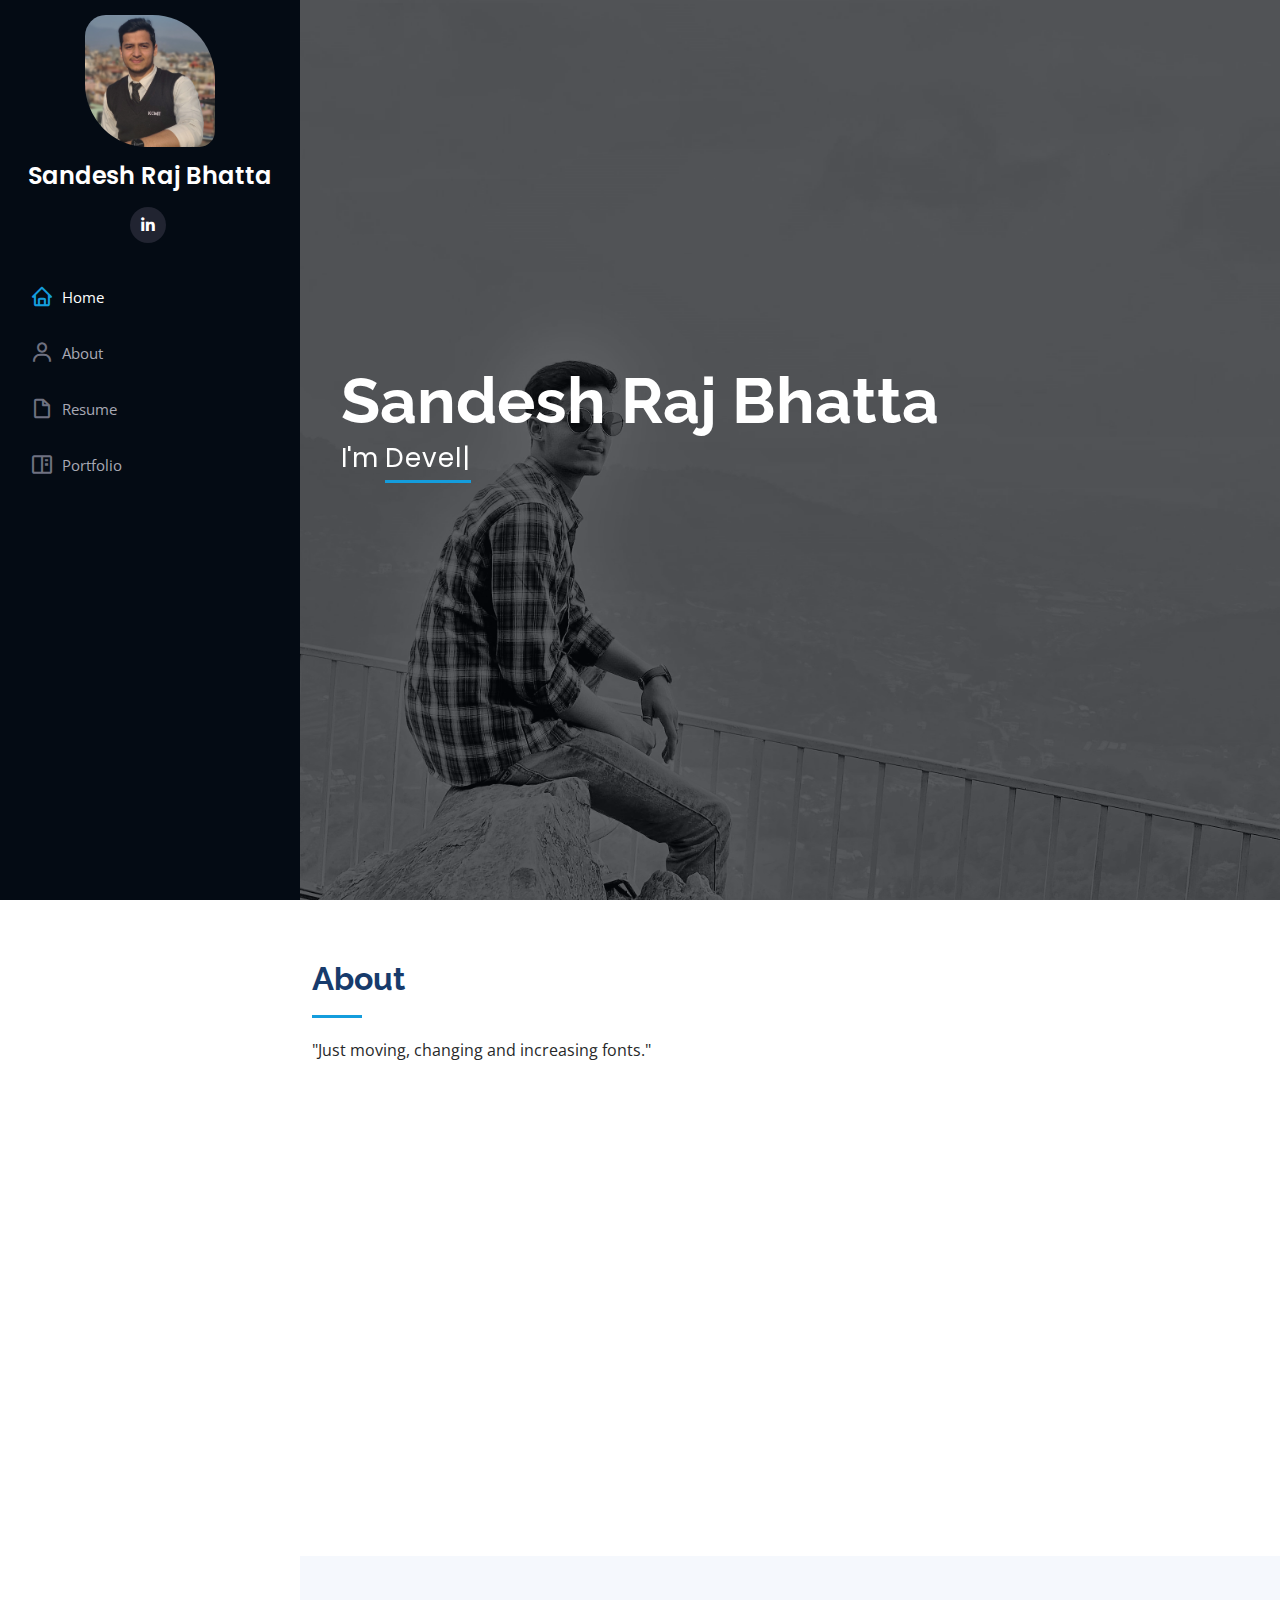
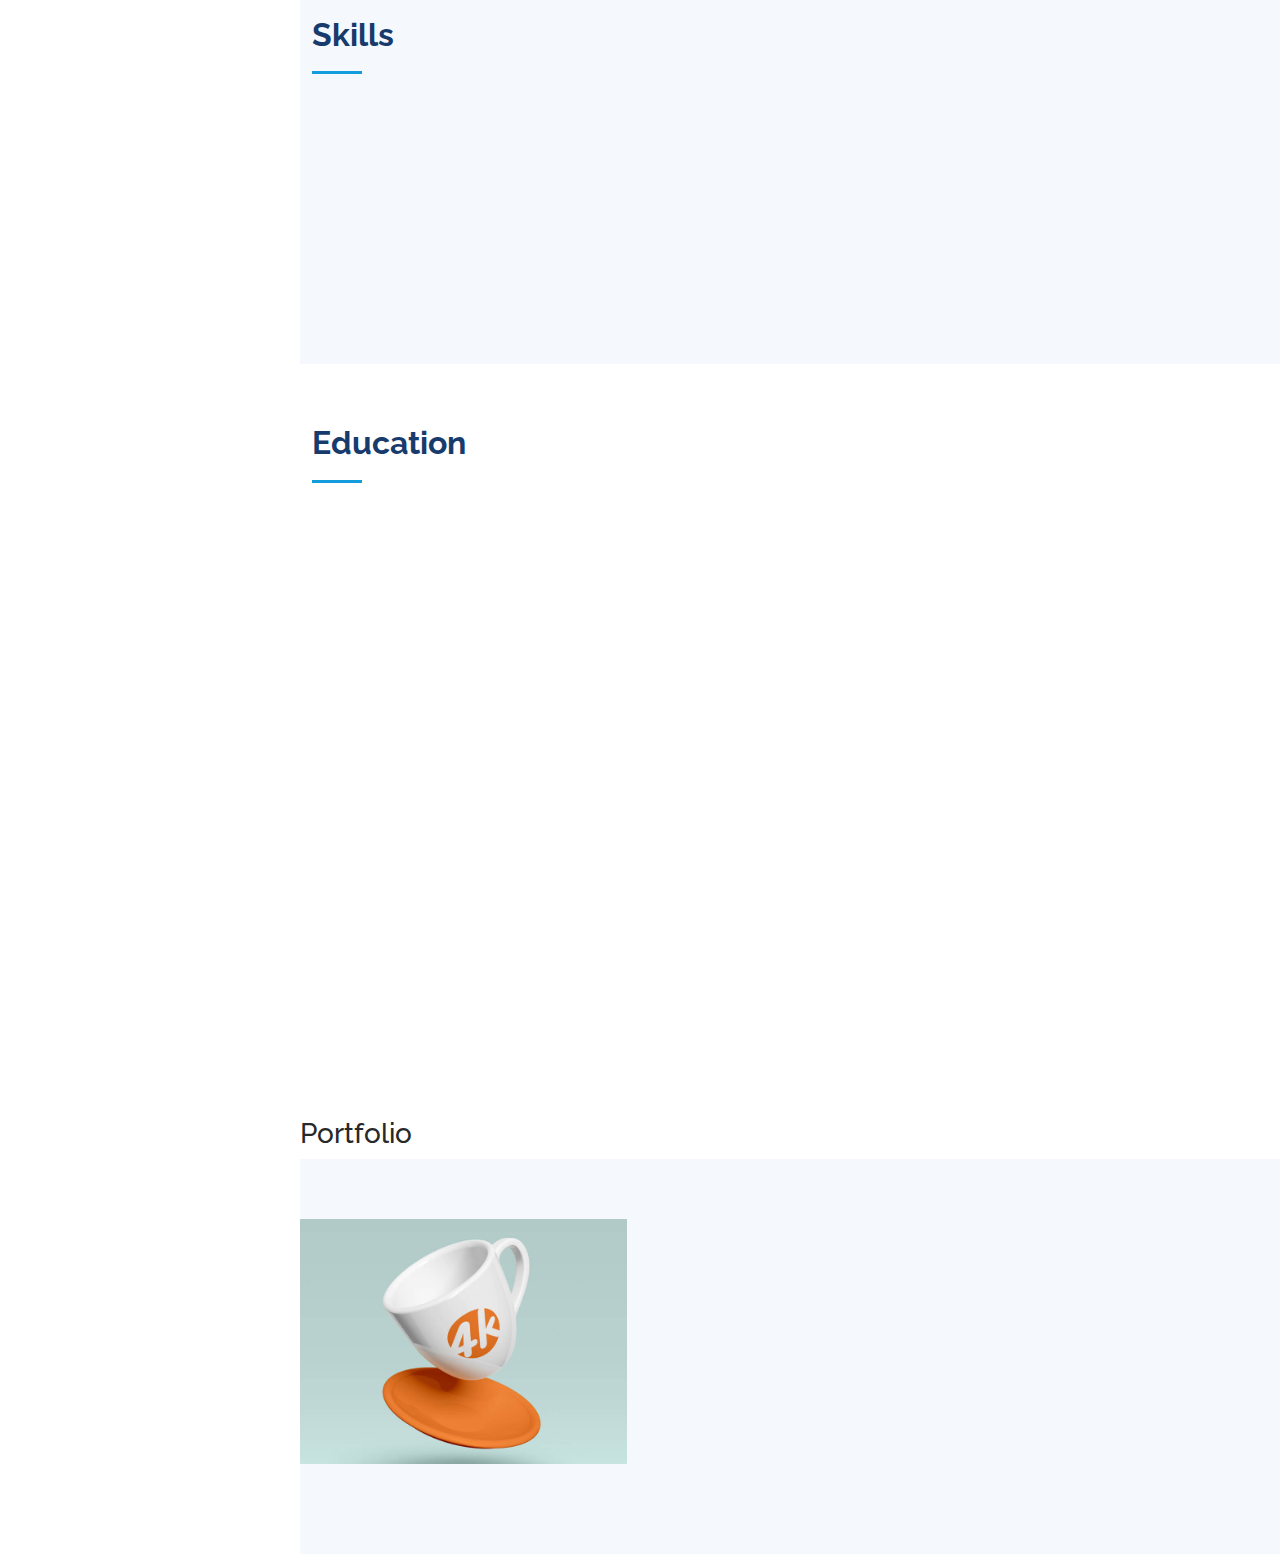
==== commit d4d28046: "Update index.html" ====
--- a/index.html
+++ b/index.html
@@ -210,17 +210,7 @@
    
   </main><!-- End #main -->
 
-  <!-- ======= Footer ======= -->
-  <footer id="footer">
-    <div class="container">
-      <div class="copyright">
-        &copy; Copyright <strong><span>SrB</span></strong>
-      </div>
-      <div class="credits">
-        Designed by <a href="">Sandesh Raj Bhatta</a>
-      </div>
-    </div>
-  </footer><!-- End  Footer -->
+ 
 
   <!-- Vendor JS Files -->
   <script src="assets/vendor/purecounter/purecounter.js"></script>
--- a/assets/css/style.css
+++ b/assets/css/style.css
@@ -76,6 +76,10 @@
   text-decoration: none;
 }
 
+
+  .rounded-circle {
+    border-radius: 16% 48% 12% !important;
+}
 #main {
   margin-left: 300px;
 }
